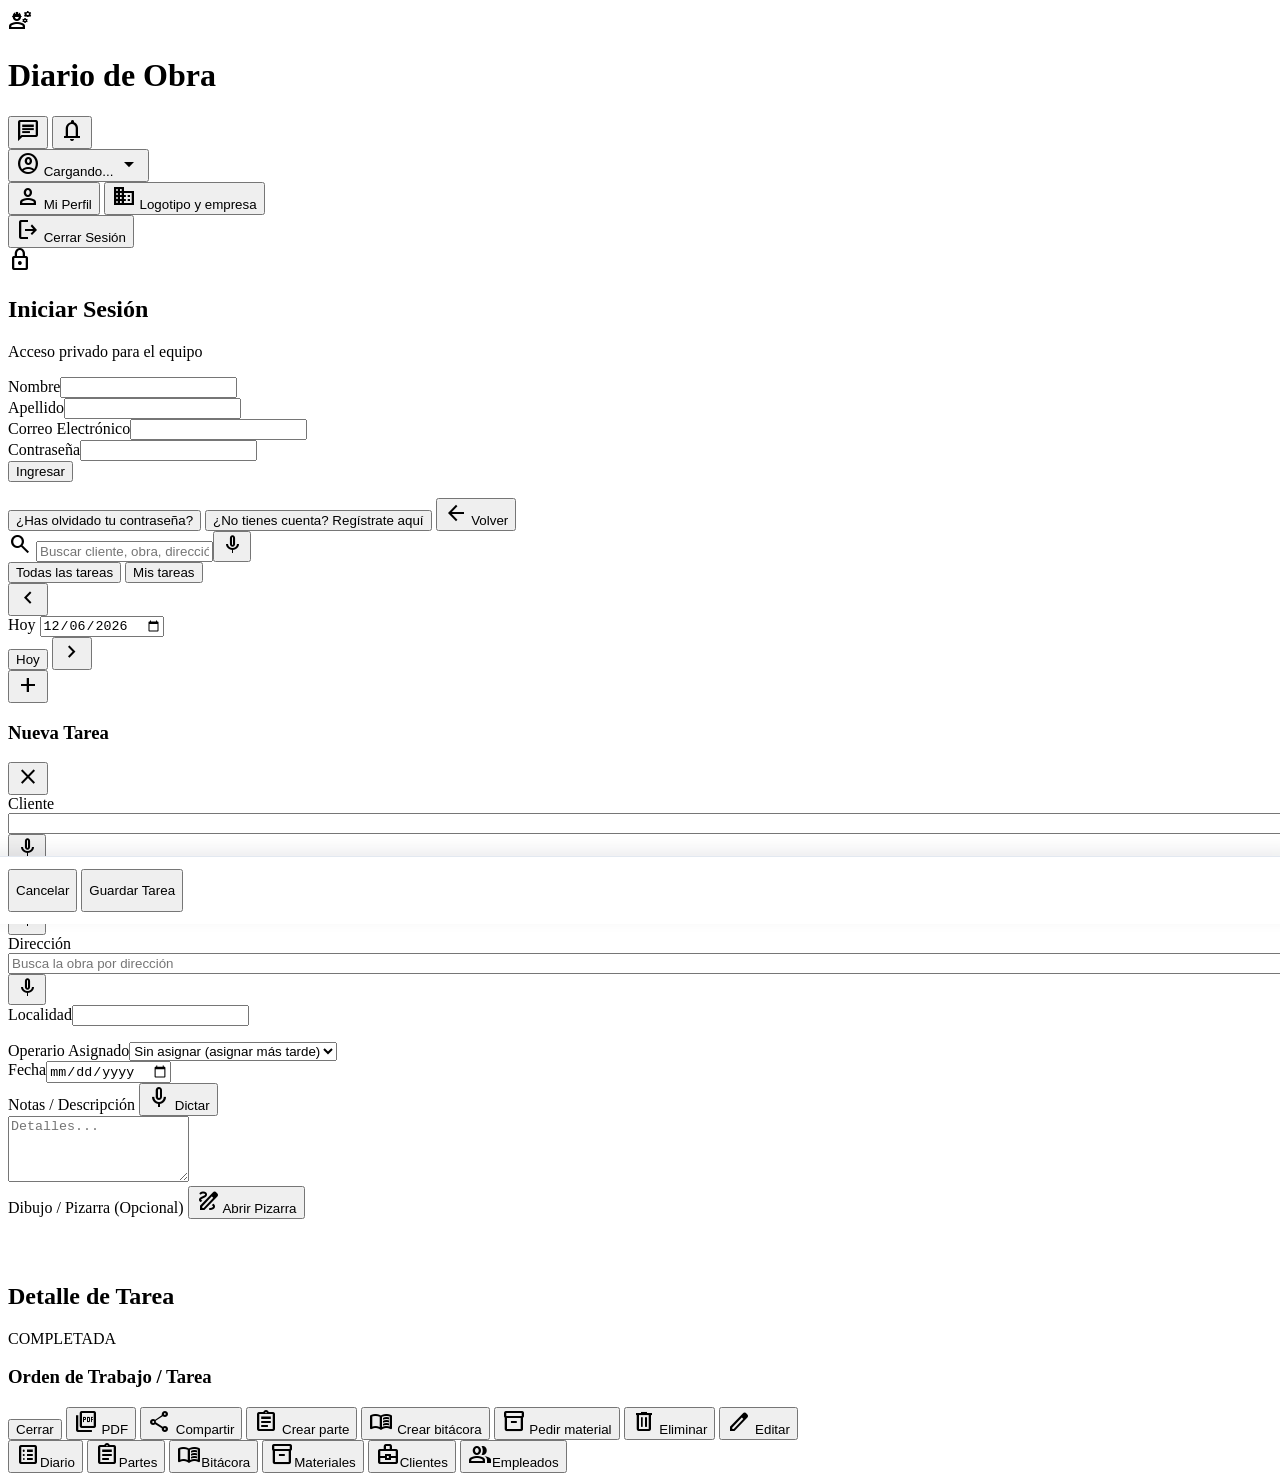
==== index.html @ 22b219cc "Guardar siempre visible, tarea como ventana y pizarra con más color y grosores - Formularios en vent" ====
<!DOCTYPE html>
<html lang="es" class="h-full">
<head>
    <meta charset="UTF-8">
    <meta name="viewport" content="width=device-width, initial-scale=1.0, maximum-scale=1.0, user-scalable=no">
    <title>Diario de Obra</title>
    
    <style type="text/tailwindcss">
        @custom-variant dark (&:where(.dark, .dark *));
        /* Tamaño de letra: los textos se multiplican por --bomi-letra (ver css/styles.css); los espacios no cambian */
        @theme {
            --text-xs: calc(0.75rem * var(--bomi-letra, 1));
            --text-sm: calc(0.875rem * var(--bomi-letra, 1));
            --text-base: calc(1rem * var(--bomi-letra, 1));
            --text-lg: calc(1.125rem * var(--bomi-letra, 1));
            --text-xl: calc(1.25rem * var(--bomi-letra, 1));
            --text-2xl: calc(1.5rem * var(--bomi-letra, 1));
            --text-3xl: calc(1.875rem * var(--bomi-letra, 1));
            --text-4xl: calc(2.25rem * var(--bomi-letra, 1));
            --text-5xl: calc(3rem * var(--bomi-letra, 1));
            --text-6xl: calc(3.75rem * var(--bomi-letra, 1));
        }
    </style>

    <script>
        (function() {
            const savedTheme = localStorage.getItem('theme') || 'auto';
            const prefersDark = window.matchMedia('(prefers-color-scheme: dark)').matches;
            if (savedTheme === 'oscuro' || (savedTheme === 'auto' && prefersDark)) {
                document.documentElement.classList.add('dark');
            } else {
                document.documentElement.classList.remove('dark');
            }
            // Tamaño de letra elegido en Mi Perfil (se aplica antes de pintar para que no "salte")
            try {
                const letra = localStorage.getItem('bomi_letra');
                if (letra && letra !== 'normal') document.documentElement.dataset.letra = letra;
            } catch (e) { /* sin almacenamiento local */ }
        })();
    </script>
    <script src="https://cdn.jsdelivr.net/npm/@tailwindcss/browser@4.3.5"></script>
    <link rel="stylesheet" href="css/styles.css">
    <link rel="manifest" href="/api/manifest">
    <meta name="theme-color" content="#2563eb">
    <link rel="apple-touch-icon" href="/api/icono?size=180">
    <link rel="icon" type="image/png" href="/api/icono?size=192&tipo=any">
    <meta name="apple-mobile-web-app-capable" content="yes">
    <meta name="mobile-web-app-capable" content="yes">
    <meta name="apple-mobile-web-app-title" content="Diario de Obra">
    <script src="https://cdn.jsdelivr.net/npm/pdf-lib@1.17.1/dist/pdf-lib.min.js"></script>
</head>
<body class="bg-slate-50 dark:bg-black text-slate-900 dark:text-slate-100 antialiased h-screen h-[100dvh] flex flex-col overflow-hidden">

    <!-- BLOQUE 1: HEADER -->
    <header id="app-header" class="hidden w-full bg-white dark:bg-zinc-900 border-b border-slate-200 dark:border-zinc-800 px-3 sm:px-4 py-3 justify-between items-center gap-2 z-30 shrink-0 relative shadow-sm">
        <div class="flex items-center gap-2 min-w-0">
            <span class="material-symbols-outlined text-blue-600 dark:text-blue-400 shrink-0">engineering</span>
            <h1 id="header-app-title" class="hidden min-[480px]:block text-xl font-semibold tracking-tight truncate max-w-[150px] sm:max-w-xs">Diario de Obra</h1>
        </div>
        <div class="flex items-center gap-1 sm:gap-3 min-w-0">
            <button id="btn-mensajes" aria-label="Mensajes" class="relative text-slate-600 dark:text-slate-300 p-1.5 rounded-full hover:bg-slate-100 dark:hover:bg-zinc-800 transition-colors">
                <span class="material-symbols-outlined text-[22px]">chat</span>
                <span id="badge-mensajes" class="hidden absolute top-1 right-1 w-2 h-2 bg-red-600 rounded-full"></span>
            </button>
            <button id="btn-notificaciones" aria-label="Notificaciones" class="relative text-slate-600 dark:text-slate-300 p-1.5 rounded-full hover:bg-slate-100 dark:hover:bg-zinc-800 transition-colors">
                <span class="material-symbols-outlined text-[22px]">notifications</span>
                <span id="badge-notificaciones" class="hidden absolute top-1 right-1 w-2 h-2 bg-red-600 rounded-full"></span>
            </button>
            <span id="user-role-badge" class="text-xs bg-blue-100 dark:bg-blue-950 text-blue-800 dark:text-blue-200 px-2.5 py-1 rounded-full font-medium hidden sm:inline-block"></span>
            <div class="relative min-w-0">
                <button id="btn-menu-perfil" aria-haspopup="true" aria-expanded="false" aria-controls="dropdown-menu-perfil" class="flex items-center gap-1 bg-slate-100 dark:bg-zinc-800 px-2 sm:px-3 py-1.5 rounded-full text-xs font-medium hover:bg-slate-200 dark:hover:bg-zinc-700 transition-colors">
                    <span class="material-symbols-outlined text-[18px]">account_circle</span>
                    <span id="header-username-label" class="truncate max-w-[4.5rem] min-[400px]:max-w-[5.5rem] sm:max-w-none">Cargando...</span>
                    <span class="material-symbols-outlined text-[16px]">arrow_drop_down</span>
                </button>
                <div id="dropdown-menu-perfil" class="hidden absolute right-0 mt-2 w-56 max-w-[calc(100vw-1rem)] bg-white dark:bg-zinc-900 border border-slate-200 dark:border-zinc-800 rounded-2xl shadow-xl py-2 z-50 flex-col">
                    <button id="menu-item-perfil" class="w-full text-left px-4 py-2.5 text-sm hover:bg-slate-100 dark:hover:bg-zinc-800 flex items-center gap-2"><span class="material-symbols-outlined text-[18px]">person</span> Mi Perfil</button>
                    <button id="menu-item-empresa" class="hidden w-full text-left px-4 py-2.5 text-sm hover:bg-slate-100 dark:hover:bg-zinc-800 items-center gap-2"><span class="material-symbols-outlined text-[18px]">business</span> Logotipo y empresa</button>
                    <div class="border-t border-slate-200 dark:border-zinc-800 my-1"></div>
                    <button id="btn-logout" class="w-full text-left px-4 py-2.5 text-sm text-red-600 dark:text-red-400 hover:bg-red-50 flex items-center gap-2"><span class="material-symbols-outlined text-[18px]">logout</span> Cerrar Sesión</button>
                </div>
            </div>
        </div>
    </header>

    <!-- BLOQUE 2: AUTENTICACIÓN -->
    <main id="view-auth" class="flex-1 flex flex-col items-center justify-center p-6 w-full max-w-md mx-auto overflow-y-auto">
        <div class="bg-white dark:bg-zinc-900 border border-slate-200 dark:border-zinc-800 p-8 rounded-3xl shadow-lg w-full flex flex-col gap-6">
            <div class="text-center">
                <span class="material-symbols-outlined text-5xl text-blue-600 dark:text-blue-400 mb-2">lock</span>
                <h2 id="auth-title" class="text-2xl font-semibold">Iniciar Sesión</h2>
                <p id="auth-subtitle" class="text-sm text-slate-500 dark:text-slate-400 mt-1">Acceso privado para el equipo</p>
            </div>
            <form id="form-auth" class="flex flex-col gap-4">
                <div id="register-fields" class="hidden flex-col gap-4">
                    <div class="flex flex-col gap-1"><label for="auth-nombre" class="text-xs font-medium">Nombre</label><input type="text" id="auth-nombre" class="bg-slate-50 dark:bg-zinc-800 border border-slate-300 dark:border-zinc-700 rounded-xl p-3 text-sm"></div>
                    <div class="flex flex-col gap-1"><label for="auth-apellido" class="text-xs font-medium">Apellido</label><input type="text" id="auth-apellido" class="bg-slate-50 dark:bg-zinc-800 border border-slate-300 dark:border-zinc-700 rounded-xl p-3 text-sm"></div>
                </div>
                <div class="flex flex-col gap-1"><label for="auth-email" class="text-xs font-medium">Correo Electrónico</label><input type="email" id="auth-email" required class="bg-slate-50 dark:bg-zinc-800 border border-slate-300 dark:border-zinc-700 rounded-xl p-3 text-sm"></div>
                <div class="flex flex-col gap-1"><label for="auth-password" class="text-xs font-medium">Contraseña</label><input type="password" id="auth-password" required minlength="6" class="bg-slate-50 dark:bg-zinc-800 border border-slate-300 dark:border-zinc-700 rounded-xl p-3 text-sm"></div>
                <button type="submit" id="btn-auth-submit" class="bg-blue-600 hover:bg-blue-700 text-white w-full py-3 rounded-full font-medium mt-2 shadow-md transition-colors">Ingresar</button>
                <p id="auth-error" class="text-red-600 text-sm text-center hidden"></p>
                <p id="auth-success" class="text-emerald-600 text-sm text-center hidden"></p>
            </form>
            <div class="text-center mt-2 flex flex-col gap-3">
                <button type="button" id="btn-olvide" class="text-slate-500 dark:text-slate-400 text-sm hover:underline">¿Has olvidado tu contraseña?</button>
                <button id="btn-toggle-auth" class="text-blue-600 text-sm font-medium hover:underline">¿No tienes cuenta? Regístrate aquí</button>
                <button type="button" id="btn-back-login" class="hidden w-full py-3 rounded-full font-medium text-sm border border-slate-300 hover:bg-slate-100 flex items-center justify-center gap-2"><span class="material-symbols-outlined text-[18px]">arrow_back</span> Volver</button>
            </div>
        </div>
    </main>

    <!-- BLOQUE 3: CONTENIDO PRINCIPAL -->
    <main id="main-content" class="hidden flex-1 overflow-y-auto p-4 w-full max-w-4xl mx-auto pb-40 relative">
        
        <!-- Vista: Diario de Tareas -->
        <section id="view-task-list" class="flex flex-col gap-4 relative min-h-full">
            <div class="flex flex-col gap-3 sticky top-0 bg-slate-50 dark:bg-black z-10 pt-2 pb-3">
                <div class="bg-white dark:bg-zinc-900 border border-slate-200 dark:border-zinc-800 rounded-full flex items-center px-4 py-2 shadow-sm">
                    <span class="material-symbols-outlined text-slate-400 mr-2">search</span>
                    <input type="text" id="search-tareas" aria-label="Buscar tareas" placeholder="Buscar cliente, obra, dirección, fecha, operario, notas..." class="bg-transparent border-none outline-none w-full text-sm placeholder:text-slate-400">
                </div>
                <div class="flex gap-1 bg-slate-100 dark:bg-zinc-800 rounded-full p-1" role="group" aria-label="Qué tareas ver">
                    <button type="button" data-filtro-diario="todas" class="flex-1 py-2 rounded-full text-sm font-medium">Todas las tareas</button>
                    <button type="button" data-filtro-diario="mias" class="flex-1 py-2 rounded-full text-sm font-medium">Mis tareas</button>
                </div>
                <!-- Día de la agenda: flechas para pasar de día con un toque y botón para volver a hoy -->
                <div class="flex items-center gap-1 bg-white dark:bg-zinc-900 p-1.5 rounded-2xl border border-slate-200 dark:border-zinc-800 shadow-sm">
                    <button type="button" id="diario-dia-anterior" aria-label="Día anterior" class="shrink-0 p-2.5 rounded-full text-slate-600 dark:text-slate-300 hover:bg-slate-100 dark:hover:bg-zinc-800 active:scale-95 transition-transform flex items-center"><span class="material-symbols-outlined">chevron_left</span></button>
                    <div class="flex-1 min-w-0 flex flex-col items-center">
                        <span id="diario-dia-nombre" class="text-xs font-semibold text-blue-600 dark:text-blue-400 leading-tight">Hoy</span>
                        <input type="date" id="filtro-fecha-diario" aria-label="Fecha de la agenda" class="w-full max-w-[11rem] bg-transparent border-none rounded-lg px-2 py-0.5 text-sm font-medium text-center focus:ring-2 focus:ring-blue-600 cursor-pointer">
                    </div>
                    <button type="button" id="diario-hoy" class="hidden shrink-0 text-xs font-semibold px-3 py-2 rounded-full bg-blue-100 dark:bg-blue-950 text-blue-700 dark:text-blue-300 active:scale-95 transition-transform">Hoy</button>
                    <button type="button" id="diario-dia-siguiente" aria-label="Día siguiente" class="shrink-0 p-2.5 rounded-full text-slate-600 dark:text-slate-300 hover:bg-slate-100 dark:hover:bg-zinc-800 active:scale-95 transition-transform flex items-center"><span class="material-symbols-outlined">chevron_right</span></button>
                </div>
            </div>
            <div id="tasks-container" class="flex flex-col gap-3 pb-6"></div>
            <button id="fab-new-task" aria-label="Crear nueva tarea" class="fixed bottom-20 right-4 sm:right-8 bg-blue-600 hover:bg-blue-700 text-white p-4 rounded-2xl shadow-2xl z-30 flex items-center justify-center transition-transform active:scale-95">
                <span class="material-symbols-outlined">add</span>
            </button>
        </section>

        <!-- Vista: Formulario Tarea -->
        <!-- Formulario de tarea: ventana que sube desde abajo, igual que Partes, Bitácora y Materiales -->
        <section id="view-form-tarea" class="hidden fixed inset-0 z-50 justify-center items-end sm:items-center sm:p-4 bg-black/50 backdrop-blur-sm" role="dialog" aria-modal="true" aria-labelledby="form-tarea-title">
          <div class="bg-white dark:bg-zinc-900 w-full max-w-lg rounded-t-3xl sm:rounded-3xl shadow-2xl flex flex-col max-h-[92dvh]">
            <div class="flex justify-between items-center px-6 pt-5 pb-3 border-b border-slate-200 dark:border-zinc-800 shrink-0">
                <h3 id="form-tarea-title" class="font-semibold text-lg">Nueva Tarea</h3>
                <button type="button" id="btn-cerrar-form-tarea" aria-label="Cerrar" class="p-2 rounded-full text-slate-500 hover:bg-slate-100 dark:hover:bg-zinc-800 flex"><span class="material-symbols-outlined">close</span></button>
            </div>
            <form id="form-tarea" class="flex flex-col gap-4 p-6 overflow-y-auto">
                <input type="hidden" id="edit-tarea-id" value="">
                <div class="flex gap-4 flex-col sm:flex-row">
                    <div class="flex flex-col gap-1 flex-1"><label for="tarea-cliente" class="text-xs font-medium">Cliente</label><input type="text" id="tarea-cliente" autocomplete="off" required class="bg-slate-50 dark:bg-zinc-800 border border-slate-300 dark:border-zinc-700 rounded-xl p-3 text-sm"></div>
                    <div class="flex flex-col gap-1 flex-1"><label for="tarea-obra" class="text-xs font-medium">Obra</label><input type="text" id="tarea-obra" autocomplete="off" required class="bg-slate-50 dark:bg-zinc-800 border border-slate-300 dark:border-zinc-700 rounded-xl p-3 text-sm"></div>
                </div>
                <div class="flex gap-4 flex-col sm:flex-row">
                    <div class="flex flex-col gap-1 flex-1"><label for="tarea-direccion" class="text-xs font-medium">Dirección</label><input type="text" id="tarea-direccion" required autocomplete="off" placeholder="Busca la obra por dirección" class="read-only:opacity-70 bg-slate-50 dark:bg-zinc-800 border border-slate-300 dark:border-zinc-700 rounded-xl p-3 text-sm"></div>
                    <div class="flex flex-col gap-1 flex-1"><label for="tarea-localidad" class="text-xs font-medium">Localidad</label><input type="text" id="tarea-localidad" required class="read-only:opacity-70 bg-slate-50 dark:bg-zinc-800 border border-slate-300 dark:border-zinc-700 rounded-xl p-3 text-sm"></div>
                </div>
                <p id="tarea-hint" class="hidden text-xs text-slate-500 bg-slate-100 dark:bg-zinc-800 rounded-xl p-3"></p>
                <div class="flex gap-4 flex-col sm:flex-row">
                    <div class="flex flex-col gap-1 flex-1"><label for="tarea-operario" class="text-xs font-medium">Operario Asignado</label><select id="tarea-operario" class="bg-slate-50 dark:bg-zinc-800 border border-slate-300 dark:border-zinc-700 rounded-xl p-3 text-sm"><option value="">Sin asignar (asignar más tarde)</option></select></div>
                    <div class="flex flex-col gap-1 flex-1"><label for="tarea-fecha" class="text-xs font-medium">Fecha</label><input type="date" id="tarea-fecha" required class="bg-slate-50 dark:bg-zinc-800 border border-slate-300 dark:border-zinc-700 rounded-xl p-3 text-sm"></div>
                </div>
                <div class="flex flex-col gap-1 border-t border-slate-200 dark:border-zinc-800 pt-4">
                    <div class="flex justify-between items-center mb-1">
                        <label for="tarea-notas" class="text-xs font-medium">Notas / Descripción</label>
                        <button type="button" id="btn-dictar-voz" class="text-xs bg-blue-100 text-blue-700 dark:bg-blue-900 dark:text-blue-200 px-3 py-1.5 rounded-full flex items-center gap-1 font-medium hover:bg-blue-200 transition-colors">
                            <span class="material-symbols-outlined text-[16px]">mic</span> Dictar
                        </button>
                    </div>
                    <textarea id="tarea-notas" rows="4" class="w-full bg-slate-50 dark:bg-zinc-800 border border-slate-300 dark:border-zinc-700 rounded-xl p-3 text-sm" placeholder="Detalles..."></textarea>
                </div>
                <div class="flex flex-col gap-2 border-t border-slate-200 dark:border-zinc-800 pt-4">
                    <div class="flex justify-between items-center">
                        <label class="text-xs font-medium">Dibujo / Pizarra (Opcional)</label>
                        <button type="button" id="btn-abrir-pizarra" class="text-xs bg-slate-200 dark:bg-zinc-700 px-3 py-1.5 rounded-lg font-medium flex items-center gap-1"><span class="material-symbols-outlined text-[16px]">draw</span> Abrir Pizarra</button>
                    </div>
                    <input type="hidden" id="tarea-dibujo-url">
                    <div id="preview-dibujo" style="display:none" class="mt-2 border border-slate-300 rounded-xl p-2 bg-slate-50 dark:bg-zinc-800 relative inline-block max-w-[200px]">
                        <img src="" id="img-dibujo-preview" data-ampliar="1" alt="Dibujo" class="w-full h-auto rounded-lg cursor-zoom-in">
                        <button type="button" id="btn-borrar-dibujo" class="absolute -top-2 -right-2 bg-red-600 text-white rounded-full p-1"><span class="material-symbols-outlined text-[14px]">close</span></button>
                    </div>
                </div>
                <div class="flex justify-end gap-3">
                    <button type="button" id="btn-cancel-tarea" class="px-4 py-2 rounded-full font-medium text-slate-600 dark:text-slate-300">Cancelar</button>
                    <button type="submit" id="btn-submit-tarea" class="bg-blue-600 hover:bg-blue-700 text-white px-6 py-2 rounded-full font-medium shadow-md">Guardar Tarea</button>
                </div>
            </form>
          </div>
        </section>

        <!-- Vista: Detalle Tarea -->
        <section id="view-detalle-tarea" class="hidden flex-col gap-4 max-w-2xl mx-auto w-full">
            <div class="flex justify-between items-center">
                <h2 class="text-lg font-semibold">Detalle de Tarea</h2>
            </div>
            <div id="pdf-export-container-tarea" class="bg-white dark:bg-zinc-900 border border-slate-200 dark:border-zinc-800 p-6 rounded-3xl shadow-sm flex flex-col gap-4 relative">
                <div id="sello-completada" class="hidden absolute top-6 right-6 border-4 border-emerald-600 text-emerald-600 font-bold text-xl px-4 py-1 rounded-xl rotate-12 opacity-80">COMPLETADA</div>
                <div class="border-b border-slate-200 dark:border-zinc-800 pb-4 mb-2"><h3 class="font-bold text-base text-blue-600 dark:text-blue-400">Orden de Trabajo / Tarea</h3></div>
                <div id="detalle-tarea-content" class="flex flex-col gap-4"></div>
            </div>
            <!-- Mismos botones que al ver un registro de Bitácora, Partes o Materiales -->
            <div class="flex flex-wrap justify-end gap-2">
                <button type="button" id="btn-back-tarea-list" class="px-4 py-2 rounded-full font-medium text-slate-600 dark:text-slate-300">Cerrar</button>
                <button type="button" id="btn-export-pdf-tarea" class="text-sm bg-slate-100 dark:bg-zinc-800 hover:bg-slate-200 dark:hover:bg-zinc-700 px-4 py-2 rounded-full font-medium flex items-center gap-1.5"><span class="material-symbols-outlined text-[18px]">picture_as_pdf</span> PDF</button>
                <button type="button" id="btn-compartir-tarea" class="text-sm bg-slate-100 dark:bg-zinc-800 hover:bg-slate-200 dark:hover:bg-zinc-700 px-4 py-2 rounded-full font-medium flex items-center gap-1.5"><span class="material-symbols-outlined text-[18px]">share</span> Compartir</button>
                <button type="button" id="btn-tarea-crear-parte" class="text-sm bg-slate-100 dark:bg-zinc-800 hover:bg-slate-200 dark:hover:bg-zinc-700 px-4 py-2 rounded-full font-medium flex items-center gap-1.5"><span class="material-symbols-outlined text-[18px]">assignment</span> Crear parte</button>
                <button type="button" id="btn-tarea-crear-bitacora" class="text-sm bg-slate-100 dark:bg-zinc-800 hover:bg-slate-200 dark:hover:bg-zinc-700 px-4 py-2 rounded-full font-medium flex items-center gap-1.5"><span class="material-symbols-outlined text-[18px]">menu_book</span> Crear bitácora</button>
                <button type="button" id="btn-tarea-pedir-material" class="text-sm bg-slate-100 dark:bg-zinc-800 hover:bg-slate-200 dark:hover:bg-zinc-700 px-4 py-2 rounded-full font-medium flex items-center gap-1.5"><span class="material-symbols-outlined text-[18px]">inventory_2</span> Pedir material</button>
                <button type="button" id="btn-eliminar-tarea" class="hidden text-sm bg-slate-100 dark:bg-zinc-800 hover:bg-slate-200 dark:hover:bg-zinc-700 text-red-600 dark:text-red-400 px-4 py-2 rounded-full font-medium items-center gap-1.5"><span class="material-symbols-outlined text-[18px]">delete</span> Eliminar</button>
                <button type="button" id="btn-editar-tarea" class="bg-blue-600 hover:bg-blue-700 text-white px-5 py-2 rounded-full font-medium text-sm flex items-center gap-1.5"><span class="material-symbols-outlined text-[18px]">edit</span> Editar</button>
            </div>
        </section>

        <!-- VISTA: EMPLEADOS (la construye js/modules/empleados.js) -->
        <section id="view-empleados" class="hidden flex-col gap-4"></section>

        <!-- RESTO DE VISTAS (Partes, Bitácora, Materiales, Clientes, Perfil, Empresa) -->
        <section id="view-partes" class="hidden flex-col gap-4"></section>
        <section id="view-form-parte" class="hidden flex-col gap-4"></section>
        <section id="view-detalle-parte" class="hidden flex-col gap-4 max-w-2xl mx-auto w-full"></section>
        <section id="view-bitacora" class="hidden flex-col gap-4"></section>
        <section id="view-materiales" class="hidden flex-col gap-4"></section>
        <section id="view-mensajes" class="hidden flex-col gap-4"></section>
        <section id="view-clientes" class="hidden flex-col gap-4"></section>
        <section id="view-perfil" class="hidden flex-col gap-4 max-w-lg mx-auto w-full"></section>
        <section id="view-empresa" class="hidden flex-col gap-4 max-w-lg mx-auto w-full"></section>
    </main>

    <!-- DATALISTS -->
    <datalist id="clientes-datalist"></datalist>
    <datalist id="tarea-obras-dl"></datalist>

    <!-- BLOQUE 5: NAVEGACIÓN INFERIOR -->
    <nav id="bottom-nav" class="hidden fixed bottom-0 left-0 right-0 w-full bg-white dark:bg-zinc-900 border-t border-slate-200 dark:border-zinc-800 px-4 py-2 flex justify-around items-center z-40 pb-safe shadow-lg">
        <button id="nav-home" class="nav-btn flex flex-col items-center text-slate-500 hover:text-blue-600 transition-colors"><span class="material-symbols-outlined px-4 py-1 rounded-full mb-1">list_alt</span><span class="text-[11px] font-medium">Diario</span></button>
        <button id="nav-partes" class="nav-btn flex flex-col items-center text-slate-500 hover:text-blue-600 transition-colors"><span class="material-symbols-outlined px-4 py-1 rounded-full mb-1">assignment</span><span class="text-[11px] font-medium">Partes</span></button>
        <button id="nav-bitacora" class="nav-btn flex flex-col items-center text-slate-500 hover:text-blue-600 transition-colors"><span class="material-symbols-outlined px-4 py-1 rounded-full mb-1">menu_book</span><span class="text-[11px] font-medium">Bitácora</span></button>
        <button id="nav-materiales" class="nav-btn flex flex-col items-center text-slate-500 hover:text-blue-600 transition-colors"><span class="material-symbols-outlined px-4 py-1 rounded-full mb-1">inventory_2</span><span class="text-[11px] font-medium">Materiales</span></button>
        <button id="nav-clientes" class="nav-btn flex flex-col items-center text-slate-500 hover:text-blue-600 transition-colors"><span class="material-symbols-outlined px-4 py-1 rounded-full mb-1">business_center</span><span class="text-[11px] font-medium">Clientes</span></button>
        <button id="nav-empleados" class="nav-btn hidden flex-col items-center text-slate-500 hover:text-blue-600 transition-colors"><span class="material-symbols-outlined px-4 py-1 rounded-full mb-1">group</span><span class="text-[11px] font-medium">Empleados</span></button>
    </nav>

    <script src="https://cdn.jsdelivr.net/npm/@supabase/supabase-js@2.119.0"></script>
    <script src="js/modules/dialogo.js"></script>
    <script src="js/modules/compartir.js"></script>
    <script src="js/modules/recuperar.js"></script>
    <script src="js/supabase-config.js"></script>
    <script src="js/auth.js"></script>
    <script src="js/modules/clientes.js"></script>
    <script src="js/modules/empleados.js"></script>
    <script src="js/modules/pdf.js"></script>
    <script src="js/modules/offline.js"></script>
    <script src="js/modules/autocompletar.js"></script>
    <script src="js/modules/cuenta.js"></script>
    <script src="js/modules/notificaciones.js"></script>
    <script src="js/modules/pizarra.js"></script>
    <script src="js/modules/pizarra-nube.js"></script>
    <script src="js/modules/zoom-imagen.js"></script>
    <script src="js/modules/fotos.js"></script>
    <script src="js/modules/bitacora.js"></script>
    <script src="js/modules/materiales.js"></script>
    <script src="js/modules/partes.js"></script>
    <script src="js/modules/mensajes.js"></script>
    <script src="js/modules/push.js"></script>
    <script src="js/modules/voz.js"></script>
    <script src="js/modules/tutorial.js"></script>
    <script src="js/app.js"></script>
    <script src="js/modules/atras.js"></script>
</body>
</html>
---- css/styles.css ----
/* Iconos Material Symbols alojados en la propia app (antes venían de Google Fonts y Safari de iPhone no siempre los cargaba) */
@font-face {
    font-family: 'Material Symbols Outlined';
    font-style: normal;
    font-weight: 400;
    font-display: block;
    src: url('../icons/material-symbols.woff') format('woff');
}
.material-symbols-outlined {
    font-family: 'Material Symbols Outlined';
    font-weight: normal;
    font-style: normal;
    font-size: 24px;
    line-height: 1;
    letter-spacing: normal;
    text-transform: none;
    display: inline-block;
    white-space: nowrap;
    word-wrap: normal;
    direction: ltr;
    -webkit-font-smoothing: antialiased;
    text-rendering: optimizeLegibility;
    -webkit-font-feature-settings: 'liga';
    font-feature-settings: 'liga';
}

/* css/styles.css - Material Design 3 & Dark Mode Support */
;

@layer base {
  :root {
    --md-sys-color-surface: #fbfdf8;
    --md-sys-color-on-surface: #191c19;
    --md-sys-color-surface-container-low: #f3f7f0;
    --md-sys-color-surface-container: #edeed8;
    --md-sys-color-surface-container-high: #e7ebd2;
    --md-sys-color-surface-variant: #dfe4dc;
    --md-sys-color-on-surface-variant: #434840;
    --md-sys-color-primary: #386a20;
    --md-sys-color-on-primary: #ffffff;
    --md-sys-color-primary-container: #b8f39b;
    --md-sys-color-outline: #73796f;
    --md-sys-color-outline-variant: #c3c8bc;
    --md-sys-color-error: #ba1a1a;
  }

  .dark {
    --md-sys-color-surface: #111411;
    --md-sys-color-on-surface: #e2e4df;
    --md-sys-color-surface-container-low: #191d19;
    --md-sys-color-surface-container: #1d211d;
    --md-sys-color-surface-container-high: #272b27;
    --md-sys-color-surface-variant: #434840;
    --md-sys-color-on-surface-variant: #c3c8bc;
    --md-sys-color-primary: #9cd681;
    --md-sys-color-on-primary: #0a3800;
    --md-sys-color-primary-container: #1f5107;
    --md-sys-color-outline: #8d9386;
    --md-sys-color-outline-variant: #434840;
    --md-sys-color-error: #ffb4ab;
  }

  body {
    background-color: var(--md-sys-color-surface);
    color: var(--md-sys-color-on-surface);
    font-family: system-ui, -apple-system, sans-serif;
    font-size: calc(1rem * var(--bomi-letra, 1));
  }
}

.bg-surface { background-color: var(--md-sys-color-surface); }
.text-on-surface { color: var(--md-sys-color-on-surface); }
.bg-surface-container-low { background-color: var(--md-sys-color-surface-container-low); }
.bg-surface-container { background-color: var(--md-sys-color-surface-container); }
.bg-surface-container-high { background-color: var(--md-sys-color-surface-container-high); }
.bg-surface-variant { background-color: var(--md-sys-color-surface-variant); }
.text-on-surface-variant { color: var(--md-sys-color-on-surface-variant); }
.bg-primary { background-color: var(--md-sys-color-primary); }
.text-on-primary { color: var(--md-sys-color-on-primary); }
.bg-primary-container { background-color: var(--md-sys-color-primary-container); }
.text-primary { color: var(--md-sys-color-primary); }
.border-outline-variant { border-color: var(--md-sys-color-outline-variant); }
.text-error { color: var(--md-sys-color-error); }

.md3-input-group {
  display: flex;
  flex-direction: column;
  gap: 0.35rem;
}
.md3-input-group label {
  font-size: calc(0.85rem * var(--bomi-letra, 1));
  font-weight: 500;
  color: var(--md-sys-color-on-surface-variant);
}
.md3-input-group input, .md3-input-group select, .md3-input-group textarea {
  background-color: var(--md-sys-color-surface);
  border: 1px solid var(--md-sys-color-outline-variant);
  border-radius: 0.75rem;
  padding: 0.75rem;
  color: var(--md-sys-color-on-surface);
  outline: none;
}
.md3-input-group input:focus, .md3-input-group select:focus, .md3-input-group textarea:focus {
  border-color: var(--md-sys-color-primary);
  border-width: 2px;
}

/* Modo noche: que el navegador pinte en claro sus controles nativos
   (icono del calendario, selector de hora, barras de scroll). */
.dark { color-scheme: dark; }

/* Tutorial de bienvenida: resalta el elemento del paso y oscurece el resto */
#bomi-tutorial .tuto-foco {
    position: relative;
    z-index: 220;
    border-radius: 14px;
    outline: 3px solid #f59e0b;
    outline-offset: 3px;
    box-shadow: 0 0 0 9999px rgba(0, 0, 0, 0.45);
}

/* Tamaño de letra: --bomi-letra multiplica todos los textos (text-xs, text-sm...).
   En móvil la base es algo mayor; la elección de Mi Perfil (data-letra en <html>) se suma encima. */
:root {
    --bomi-letra-base: 1;
    --bomi-letra-usuario: 1;
    --bomi-letra: calc(var(--bomi-letra-base) * var(--bomi-letra-usuario));
}
@media (max-width: 640px) {
    :root { --bomi-letra-base: 1.08; }
}
:root[data-letra="pequena"] { --bomi-letra-usuario: 0.9; }
:root[data-letra="grande"] { --bomi-letra-usuario: 1.15; }
:root[data-letra="muy-grande"] { --bomi-letra-usuario: 1.3; }

/* Formularios en ventana (Tarea, Parte, Bitácora, Materiales, Clientes, Empleados, Fotos, Mensajes):
   Cancelar y Guardar siempre visibles al pie, sin tener que bajar hasta el final. */
form.overflow-y-auto > div:has(> button[type="submit"]) {
    position: sticky;
    bottom: -1.5rem;                 /* el formulario tiene 1.5rem de margen interior (p-6) */
    z-index: 5;
    margin: auto -1.5rem -1.5rem;
    padding: .75rem 1.5rem calc(.75rem + env(safe-area-inset-bottom));
    background: #ffffff;
    border-top: 1px solid #e2e8f0;
    box-shadow: 0 -6px 16px rgba(15, 23, 42, .08);
}
.dark form.overflow-y-auto > div:has(> button[type="submit"]) {
    background: #18181b;
    border-top-color: #27272a;
    box-shadow: 0 -6px 16px rgba(0, 0, 0, .4);
}
form.overflow-y-auto > div:has(> button[type="submit"]) > button {
    flex: 1 1 0;
    justify-content: center;
    padding-top: .75rem;
    padding-bottom: .75rem;
}
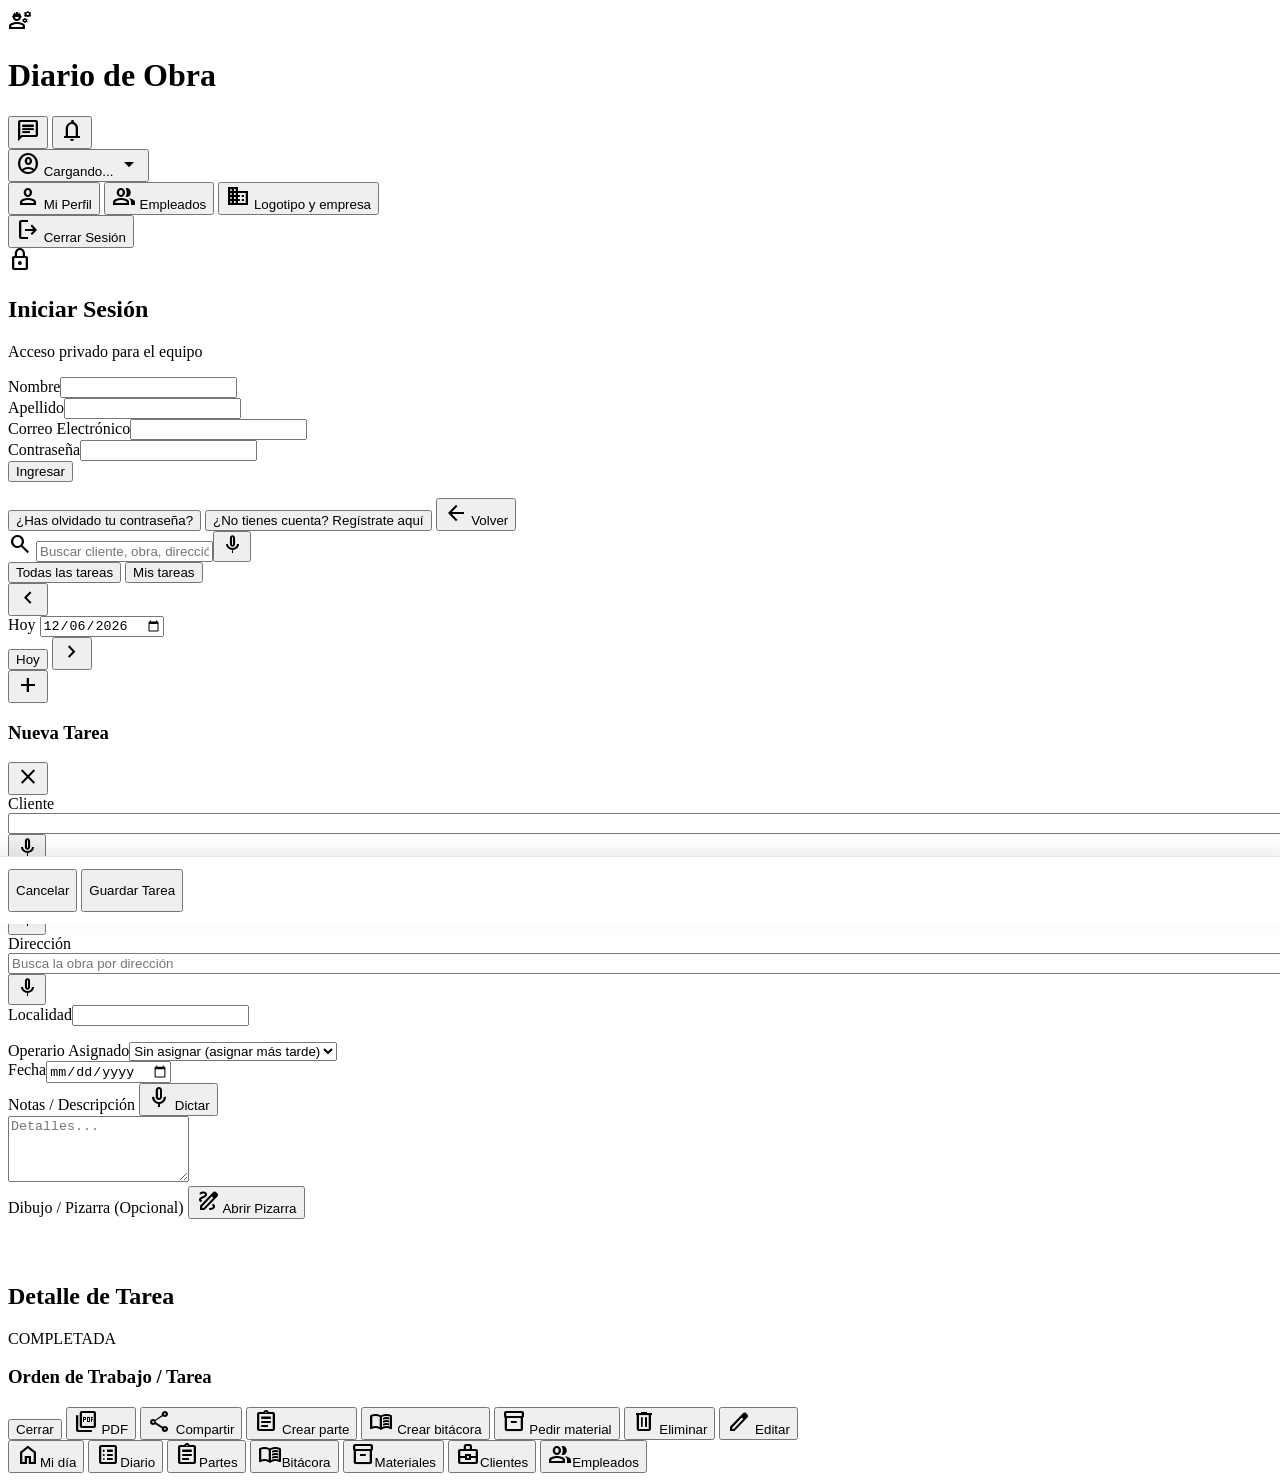
==== commit b524cd07: "Pantalla «Mi día» como inicio y Empleados en el menú de usuario - Mi día (js/modules/midia.js): boto" ====
--- a/index.html
+++ b/index.html
@@ -71,10 +71,12 @@
                 <button id="btn-menu-perfil" aria-haspopup="true" aria-expanded="false" aria-controls="dropdown-menu-perfil" class="flex items-center gap-1 bg-slate-100 dark:bg-zinc-800 px-2 sm:px-3 py-1.5 rounded-full text-xs font-medium hover:bg-slate-200 dark:hover:bg-zinc-700 transition-colors">
                     <span class="material-symbols-outlined text-[18px]">account_circle</span>
                     <span id="header-username-label" class="truncate max-w-[4.5rem] min-[400px]:max-w-[5.5rem] sm:max-w-none">Cargando...</span>
+                    <span id="badge-perfil" class="hidden w-2 h-2 bg-red-600 rounded-full shrink-0" title="Hay altas pendientes de aprobar"></span>
                     <span class="material-symbols-outlined text-[16px]">arrow_drop_down</span>
                 </button>
                 <div id="dropdown-menu-perfil" class="hidden absolute right-0 mt-2 w-56 max-w-[calc(100vw-1rem)] bg-white dark:bg-zinc-900 border border-slate-200 dark:border-zinc-800 rounded-2xl shadow-xl py-2 z-50 flex-col">
                     <button id="menu-item-perfil" class="w-full text-left px-4 py-2.5 text-sm hover:bg-slate-100 dark:hover:bg-zinc-800 flex items-center gap-2"><span class="material-symbols-outlined text-[18px]">person</span> Mi Perfil</button>
+                    <button id="menu-item-empleados" class="w-full text-left px-4 py-2.5 text-sm hover:bg-slate-100 dark:hover:bg-zinc-800 flex items-center gap-2"><span class="material-symbols-outlined text-[18px]">group</span> Empleados <span id="badge-empleados" class="hidden ml-auto text-xs bg-red-600 text-white min-w-5 px-1.5 py-0.5 rounded-full text-center"></span></button>
                     <button id="menu-item-empresa" class="hidden w-full text-left px-4 py-2.5 text-sm hover:bg-slate-100 dark:hover:bg-zinc-800 items-center gap-2"><span class="material-symbols-outlined text-[18px]">business</span> Logotipo y empresa</button>
                     <div class="border-t border-slate-200 dark:border-zinc-800 my-1"></div>
                     <button id="btn-logout" class="w-full text-left px-4 py-2.5 text-sm text-red-600 dark:text-red-400 hover:bg-red-50 flex items-center gap-2"><span class="material-symbols-outlined text-[18px]">logout</span> Cerrar Sesión</button>
@@ -113,6 +115,9 @@
     <!-- BLOQUE 3: CONTENIDO PRINCIPAL -->
     <main id="main-content" class="hidden flex-1 overflow-y-auto p-4 w-full max-w-4xl mx-auto pb-40 relative">
         
+        <!-- Vista: Mi día (pantalla de inicio; la construye js/modules/midia.js) -->
+        <section id="view-midia" class="hidden flex-col gap-4 max-w-xl mx-auto w-full"></section>
+
         <!-- Vista: Diario de Tareas -->
         <section id="view-task-list" class="flex flex-col gap-4 relative min-h-full">
             <div class="flex flex-col gap-3 sticky top-0 bg-slate-50 dark:bg-black z-10 pt-2 pb-3">
@@ -236,12 +241,13 @@
 
     <!-- BLOQUE 5: NAVEGACIÓN INFERIOR -->
     <nav id="bottom-nav" class="hidden fixed bottom-0 left-0 right-0 w-full bg-white dark:bg-zinc-900 border-t border-slate-200 dark:border-zinc-800 px-4 py-2 flex justify-around items-center z-40 pb-safe shadow-lg">
+        <button id="nav-midia" class="nav-btn flex flex-col items-center text-slate-500 hover:text-blue-600 transition-colors"><span class="material-symbols-outlined px-4 py-1 rounded-full mb-1">home</span><span class="text-[11px] font-medium">Mi día</span></button>
         <button id="nav-home" class="nav-btn flex flex-col items-center text-slate-500 hover:text-blue-600 transition-colors"><span class="material-symbols-outlined px-4 py-1 rounded-full mb-1">list_alt</span><span class="text-[11px] font-medium">Diario</span></button>
         <button id="nav-partes" class="nav-btn flex flex-col items-center text-slate-500 hover:text-blue-600 transition-colors"><span class="material-symbols-outlined px-4 py-1 rounded-full mb-1">assignment</span><span class="text-[11px] font-medium">Partes</span></button>
         <button id="nav-bitacora" class="nav-btn flex flex-col items-center text-slate-500 hover:text-blue-600 transition-colors"><span class="material-symbols-outlined px-4 py-1 rounded-full mb-1">menu_book</span><span class="text-[11px] font-medium">Bitácora</span></button>
         <button id="nav-materiales" class="nav-btn flex flex-col items-center text-slate-500 hover:text-blue-600 transition-colors"><span class="material-symbols-outlined px-4 py-1 rounded-full mb-1">inventory_2</span><span class="text-[11px] font-medium">Materiales</span></button>
         <button id="nav-clientes" class="nav-btn flex flex-col items-center text-slate-500 hover:text-blue-600 transition-colors"><span class="material-symbols-outlined px-4 py-1 rounded-full mb-1">business_center</span><span class="text-[11px] font-medium">Clientes</span></button>
-        <button id="nav-empleados" class="nav-btn hidden flex-col items-center text-slate-500 hover:text-blue-600 transition-colors"><span class="material-symbols-outlined px-4 py-1 rounded-full mb-1">group</span><span class="text-[11px] font-medium">Empleados</span></button>
+        <button id="nav-empleados" class="nav-btn hidden flex-col items-center text-slate-500 hover:text-blue-600 transition-colors"><span class="material-symbols-outlined px-4 py-1 rounded-full mb-1">group</span><span class="text-[11px] font-medium">Empleados</span></button><!-- oculto: Empleados se abre desde el menú de tu nombre -->
     </nav>
 
     <script src="https://cdn.jsdelivr.net/npm/@supabase/supabase-js@2.119.0"></script>
@@ -268,6 +274,7 @@
     <script src="js/modules/push.js"></script>
     <script src="js/modules/voz.js"></script>
     <script src="js/modules/tutorial.js"></script>
+    <script src="js/modules/midia.js"></script>
     <script src="js/app.js"></script>
     <script src="js/modules/atras.js"></script>
 </body>
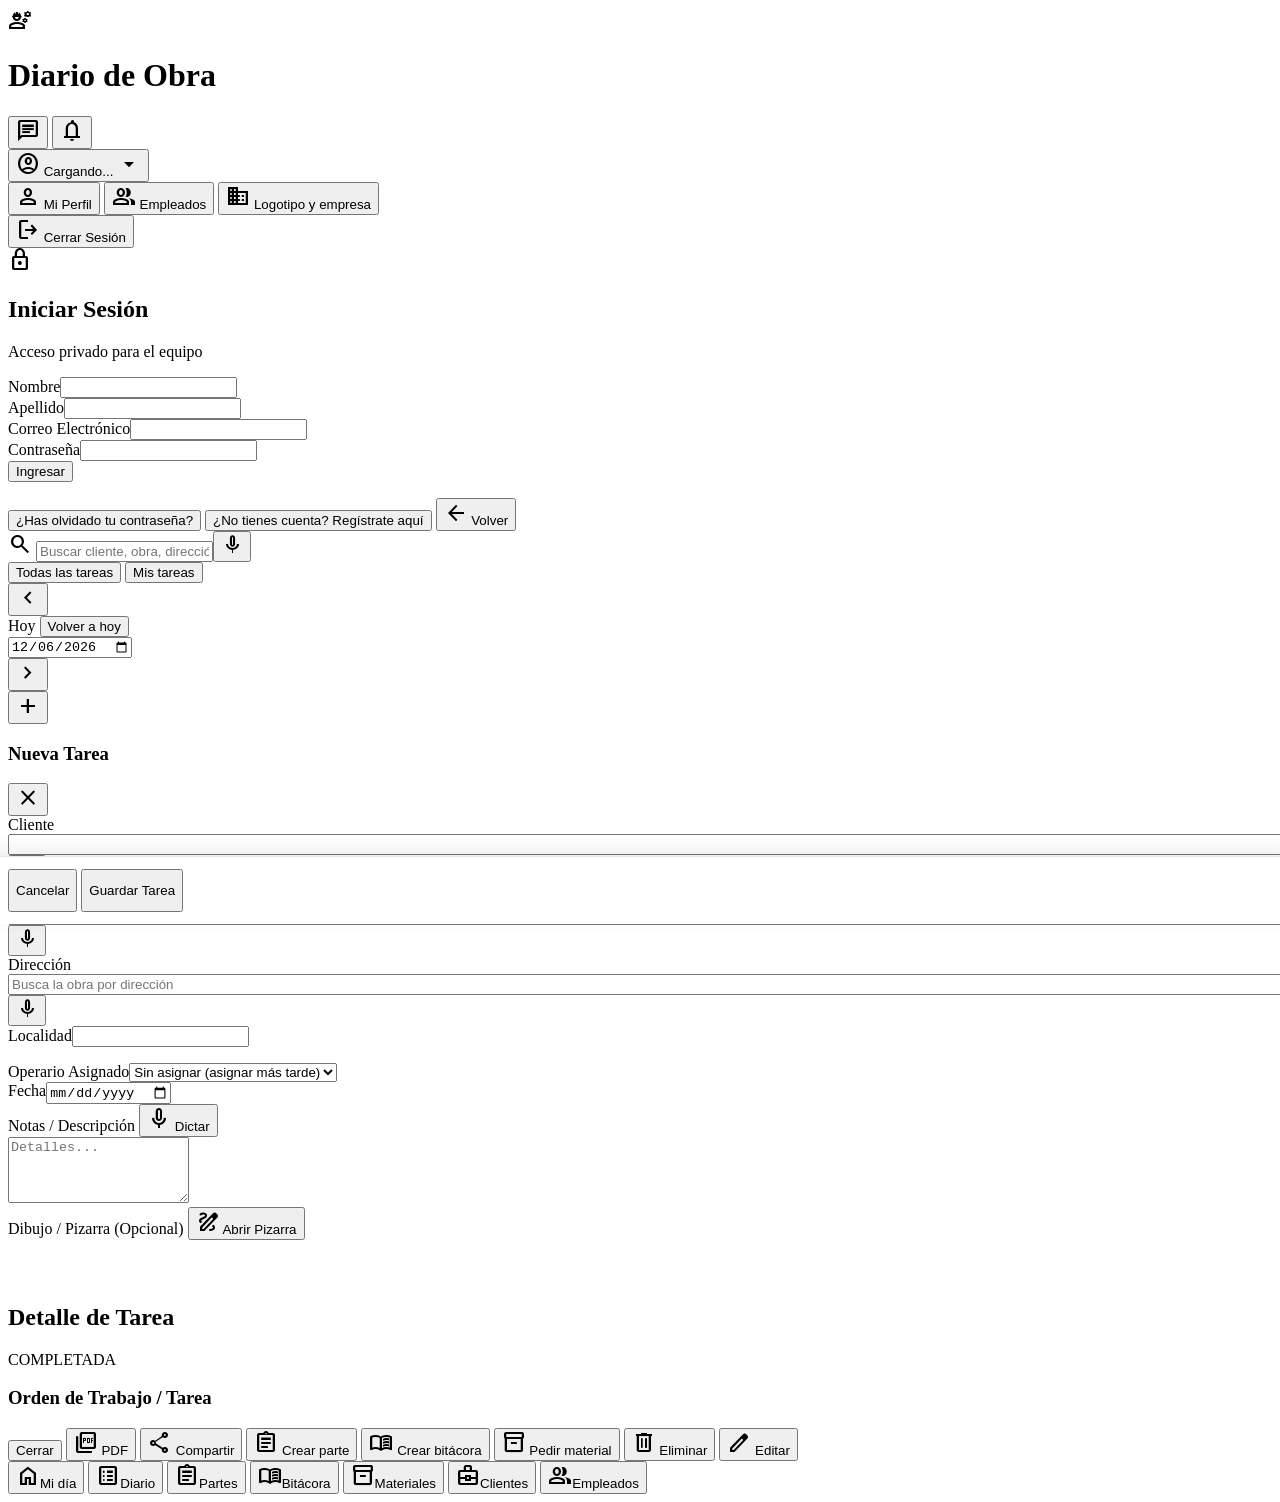
==== commit 5accf558: "Diario: flechas de día simétricas y «Volver a hoy» junto al nombre del día Co-Authored-By: Claude Op" ====
--- a/index.html
+++ b/index.html
@@ -131,13 +131,15 @@
                 </div>
                 <!-- Día de la agenda: flechas para pasar de día con un toque y botón para volver a hoy -->
                 <div class="flex items-center gap-1 bg-white dark:bg-zinc-900 p-1.5 rounded-2xl border border-slate-200 dark:border-zinc-800 shadow-sm">
-                    <button type="button" id="diario-dia-anterior" aria-label="Día anterior" class="shrink-0 p-2.5 rounded-full text-slate-600 dark:text-slate-300 hover:bg-slate-100 dark:hover:bg-zinc-800 active:scale-95 transition-transform flex items-center"><span class="material-symbols-outlined">chevron_left</span></button>
+                    <button type="button" id="diario-dia-anterior" aria-label="Día anterior" class="shrink-0 p-2.5 rounded-full text-slate-700 dark:text-slate-200 bg-slate-100 dark:bg-zinc-800 hover:bg-slate-200 dark:hover:bg-zinc-700 active:scale-95 transition-transform flex items-center"><span class="material-symbols-outlined">chevron_left</span></button>
                     <div class="flex-1 min-w-0 flex flex-col items-center">
-                        <span id="diario-dia-nombre" class="text-xs font-semibold text-blue-600 dark:text-blue-400 leading-tight">Hoy</span>
+                        <div class="flex items-center gap-2">
+                            <span id="diario-dia-nombre" class="text-xs font-semibold text-blue-600 dark:text-blue-400 leading-tight">Hoy</span>
+                            <button type="button" id="diario-hoy" class="hidden text-[11px] font-semibold px-2 py-0.5 rounded-full bg-blue-100 dark:bg-blue-950 text-blue-700 dark:text-blue-300 active:scale-95 transition-transform">Volver a hoy</button>
+                        </div>
                         <input type="date" id="filtro-fecha-diario" aria-label="Fecha de la agenda" class="w-full max-w-[11rem] bg-transparent border-none rounded-lg px-2 py-0.5 text-sm font-medium text-center focus:ring-2 focus:ring-blue-600 cursor-pointer">
                     </div>
-                    <button type="button" id="diario-hoy" class="hidden shrink-0 text-xs font-semibold px-3 py-2 rounded-full bg-blue-100 dark:bg-blue-950 text-blue-700 dark:text-blue-300 active:scale-95 transition-transform">Hoy</button>
-                    <button type="button" id="diario-dia-siguiente" aria-label="Día siguiente" class="shrink-0 p-2.5 rounded-full text-slate-600 dark:text-slate-300 hover:bg-slate-100 dark:hover:bg-zinc-800 active:scale-95 transition-transform flex items-center"><span class="material-symbols-outlined">chevron_right</span></button>
+                    <button type="button" id="diario-dia-siguiente" aria-label="Día siguiente" class="shrink-0 p-2.5 rounded-full text-slate-700 dark:text-slate-200 bg-slate-100 dark:bg-zinc-800 hover:bg-slate-200 dark:hover:bg-zinc-700 active:scale-95 transition-transform flex items-center"><span class="material-symbols-outlined">chevron_right</span></button>
                 </div>
             </div>
             <div id="tasks-container" class="flex flex-col gap-3 pb-6"></div>
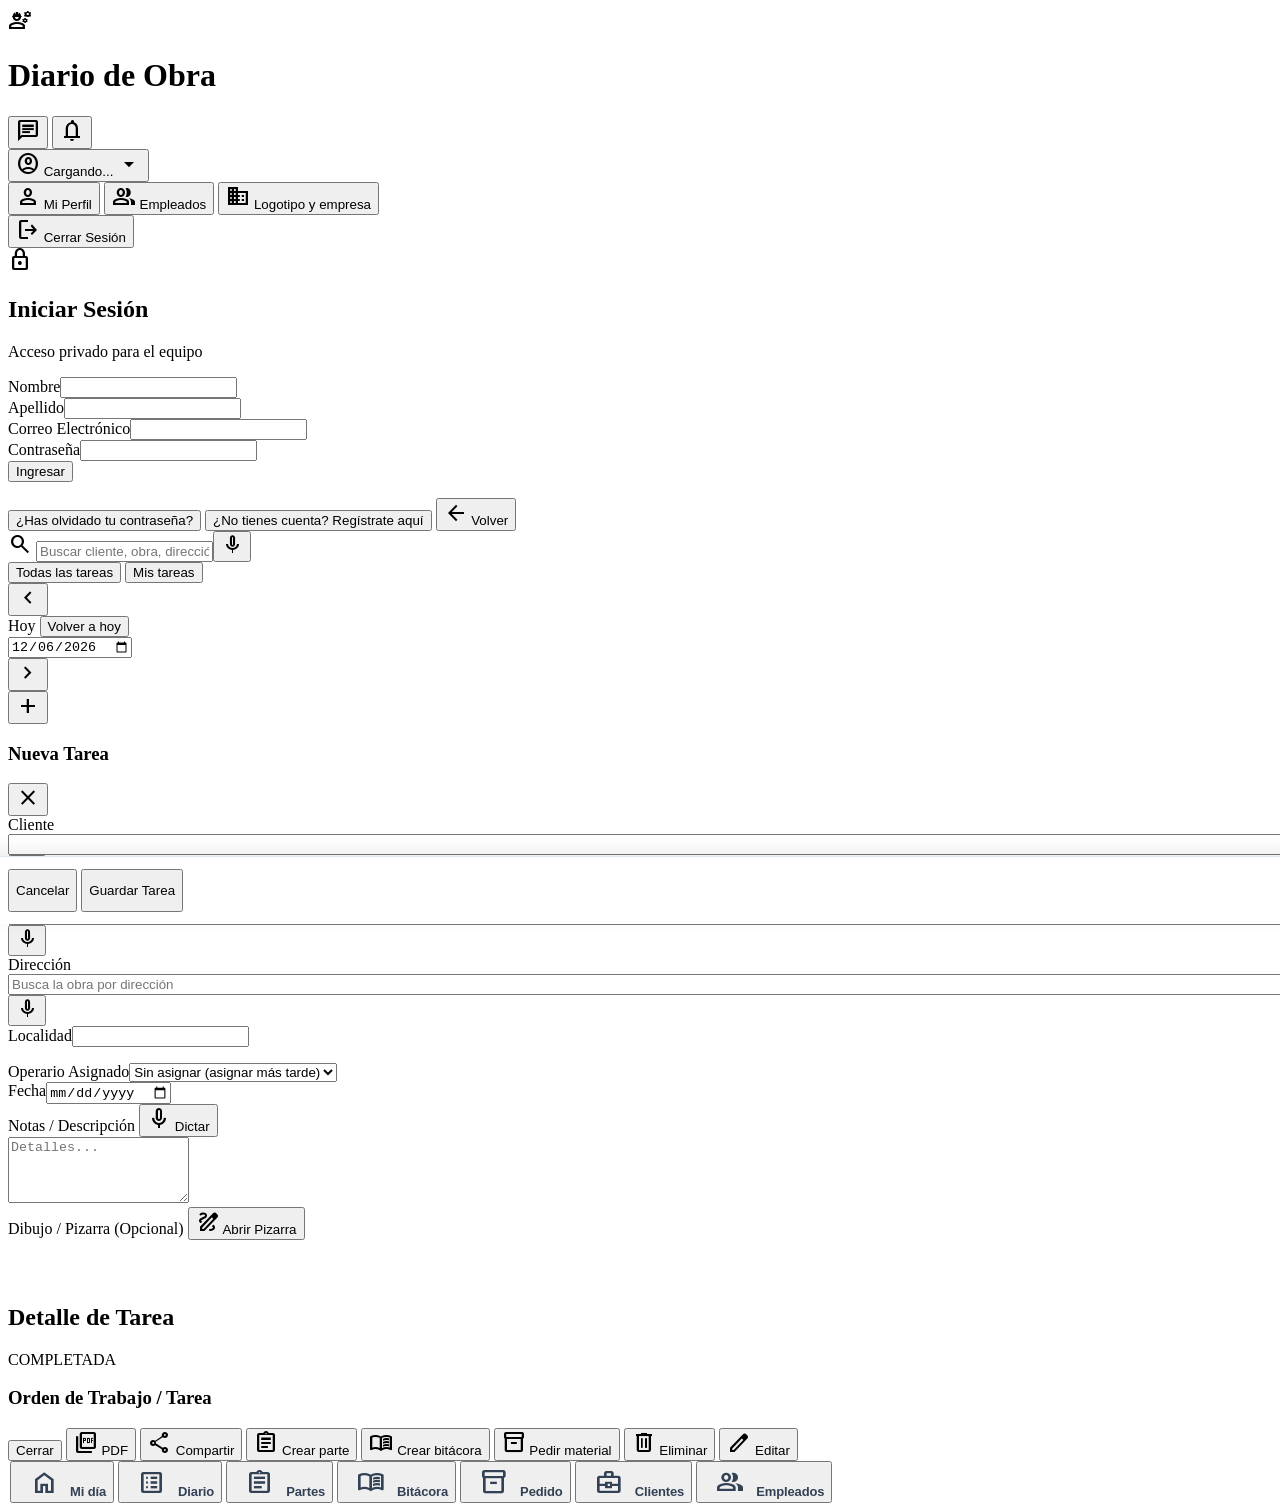
==== commit dbbb4b42: "Barra de abajo más grande y con la sección activa marcada; «Materiales» pasa a «Pedido» en la barra " ====
--- a/index.html
+++ b/index.html
@@ -247,7 +247,7 @@
         <button id="nav-home" class="nav-btn flex flex-col items-center text-slate-500 hover:text-blue-600 transition-colors"><span class="material-symbols-outlined px-4 py-1 rounded-full mb-1">list_alt</span><span class="text-[11px] font-medium">Diario</span></button>
         <button id="nav-partes" class="nav-btn flex flex-col items-center text-slate-500 hover:text-blue-600 transition-colors"><span class="material-symbols-outlined px-4 py-1 rounded-full mb-1">assignment</span><span class="text-[11px] font-medium">Partes</span></button>
         <button id="nav-bitacora" class="nav-btn flex flex-col items-center text-slate-500 hover:text-blue-600 transition-colors"><span class="material-symbols-outlined px-4 py-1 rounded-full mb-1">menu_book</span><span class="text-[11px] font-medium">Bitácora</span></button>
-        <button id="nav-materiales" class="nav-btn flex flex-col items-center text-slate-500 hover:text-blue-600 transition-colors"><span class="material-symbols-outlined px-4 py-1 rounded-full mb-1">inventory_2</span><span class="text-[11px] font-medium">Materiales</span></button>
+        <button id="nav-materiales" class="nav-btn flex flex-col items-center text-slate-500 hover:text-blue-600 transition-colors"><span class="material-symbols-outlined px-4 py-1 rounded-full mb-1">inventory_2</span><span class="text-[11px] font-medium">Pedido</span></button>
         <button id="nav-clientes" class="nav-btn flex flex-col items-center text-slate-500 hover:text-blue-600 transition-colors"><span class="material-symbols-outlined px-4 py-1 rounded-full mb-1">business_center</span><span class="text-[11px] font-medium">Clientes</span></button>
         <button id="nav-empleados" class="nav-btn hidden flex-col items-center text-slate-500 hover:text-blue-600 transition-colors"><span class="material-symbols-outlined px-4 py-1 rounded-full mb-1">group</span><span class="text-[11px] font-medium">Empleados</span></button><!-- oculto: Empleados se abre desde el menú de tu nombre -->
     </nav>
--- a/css/styles.css
+++ b/css/styles.css
@@ -156,3 +156,17 @@
     padding-top: .75rem;
     padding-bottom: .75rem;
 }
+
+/* Barra de abajo: iconos y letra más grandes, más contraste y la sección activa marcada con fondo azul. */
+#bottom-nav { padding-left: 2px; padding-right: 2px; }
+#bottom-nav .nav-btn { flex: 1 1 0; min-width: 0; color: #334155; }
+.dark #bottom-nav .nav-btn { color: #cbd5e1; }
+#bottom-nav .nav-btn .material-symbols-outlined { font-size: 28px; padding: 4px 12px; }
+#bottom-nav .nav-btn > span:last-child { font-size: 13px; font-weight: 600; letter-spacing: -.01em; white-space: nowrap; }
+#bottom-nav .nav-btn.text-blue-600 { color: #1d4ed8; }
+.dark #bottom-nav .nav-btn.text-blue-600 { color: #93c5fd; }
+#bottom-nav .nav-btn.text-blue-600 .material-symbols-outlined { background: #dbeafe; }
+.dark #bottom-nav .nav-btn.text-blue-600 .material-symbols-outlined { background: #1e3a8a; }
+#bottom-nav .nav-btn.text-blue-600 > span:last-child { font-weight: 800; }
+/* La barra es un poco más alta: los botones «+» suben lo mismo para no quedar pegados a ella. */
+[id^="fab-"] { bottom: 5.5rem; }
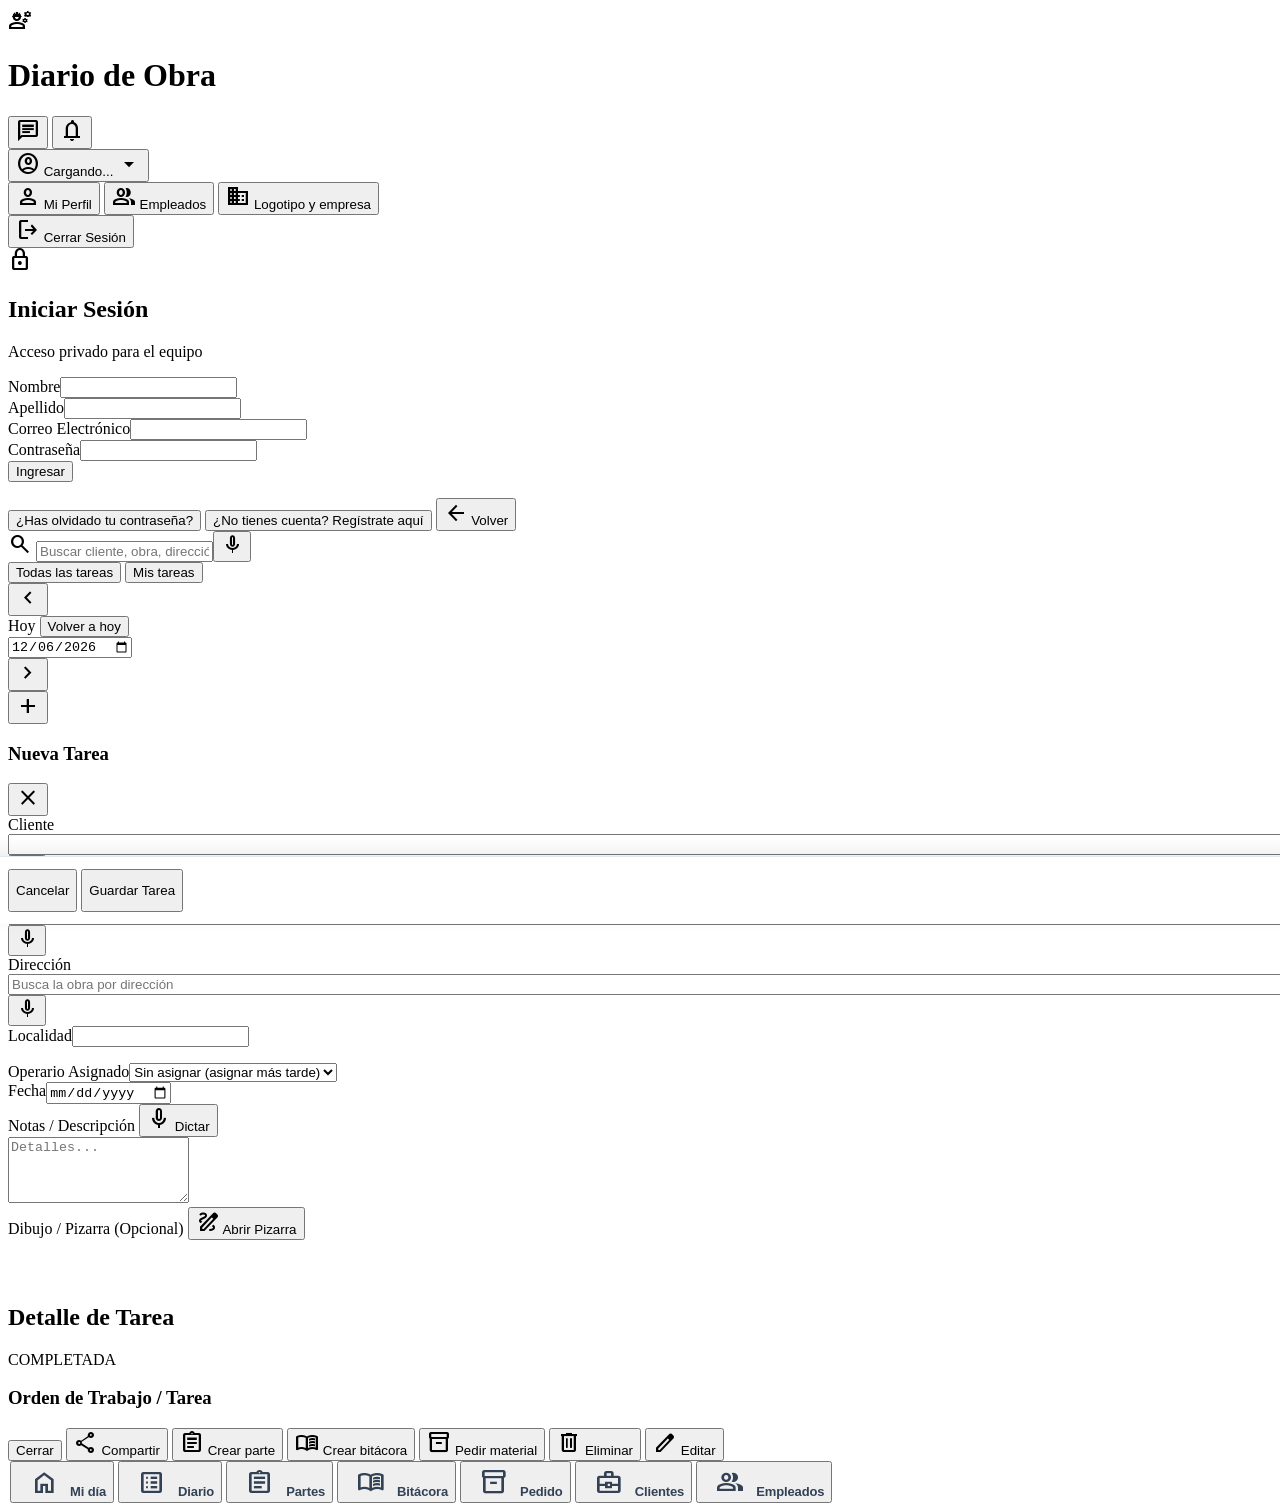
==== commit a233c4cc: "Se quita el botón PDF: el PDF se comparte o se descarga desde «Compartir» - Diario, Partes, Bitácora" ====
--- a/index.html
+++ b/index.html
@@ -212,7 +212,6 @@
             <!-- Mismos botones que al ver un registro de Bitácora, Partes o Materiales -->
             <div class="flex flex-wrap justify-end gap-2">
                 <button type="button" id="btn-back-tarea-list" class="px-4 py-2 rounded-full font-medium text-slate-600 dark:text-slate-300">Cerrar</button>
-                <button type="button" id="btn-export-pdf-tarea" class="text-sm bg-slate-100 dark:bg-zinc-800 hover:bg-slate-200 dark:hover:bg-zinc-700 px-4 py-2 rounded-full font-medium flex items-center gap-1.5"><span class="material-symbols-outlined text-[18px]">picture_as_pdf</span> PDF</button>
                 <button type="button" id="btn-compartir-tarea" class="text-sm bg-slate-100 dark:bg-zinc-800 hover:bg-slate-200 dark:hover:bg-zinc-700 px-4 py-2 rounded-full font-medium flex items-center gap-1.5"><span class="material-symbols-outlined text-[18px]">share</span> Compartir</button>
                 <button type="button" id="btn-tarea-crear-parte" class="text-sm bg-slate-100 dark:bg-zinc-800 hover:bg-slate-200 dark:hover:bg-zinc-700 px-4 py-2 rounded-full font-medium flex items-center gap-1.5"><span class="material-symbols-outlined text-[18px]">assignment</span> Crear parte</button>
                 <button type="button" id="btn-tarea-crear-bitacora" class="text-sm bg-slate-100 dark:bg-zinc-800 hover:bg-slate-200 dark:hover:bg-zinc-700 px-4 py-2 rounded-full font-medium flex items-center gap-1.5"><span class="material-symbols-outlined text-[18px]">menu_book</span> Crear bitácora</button>
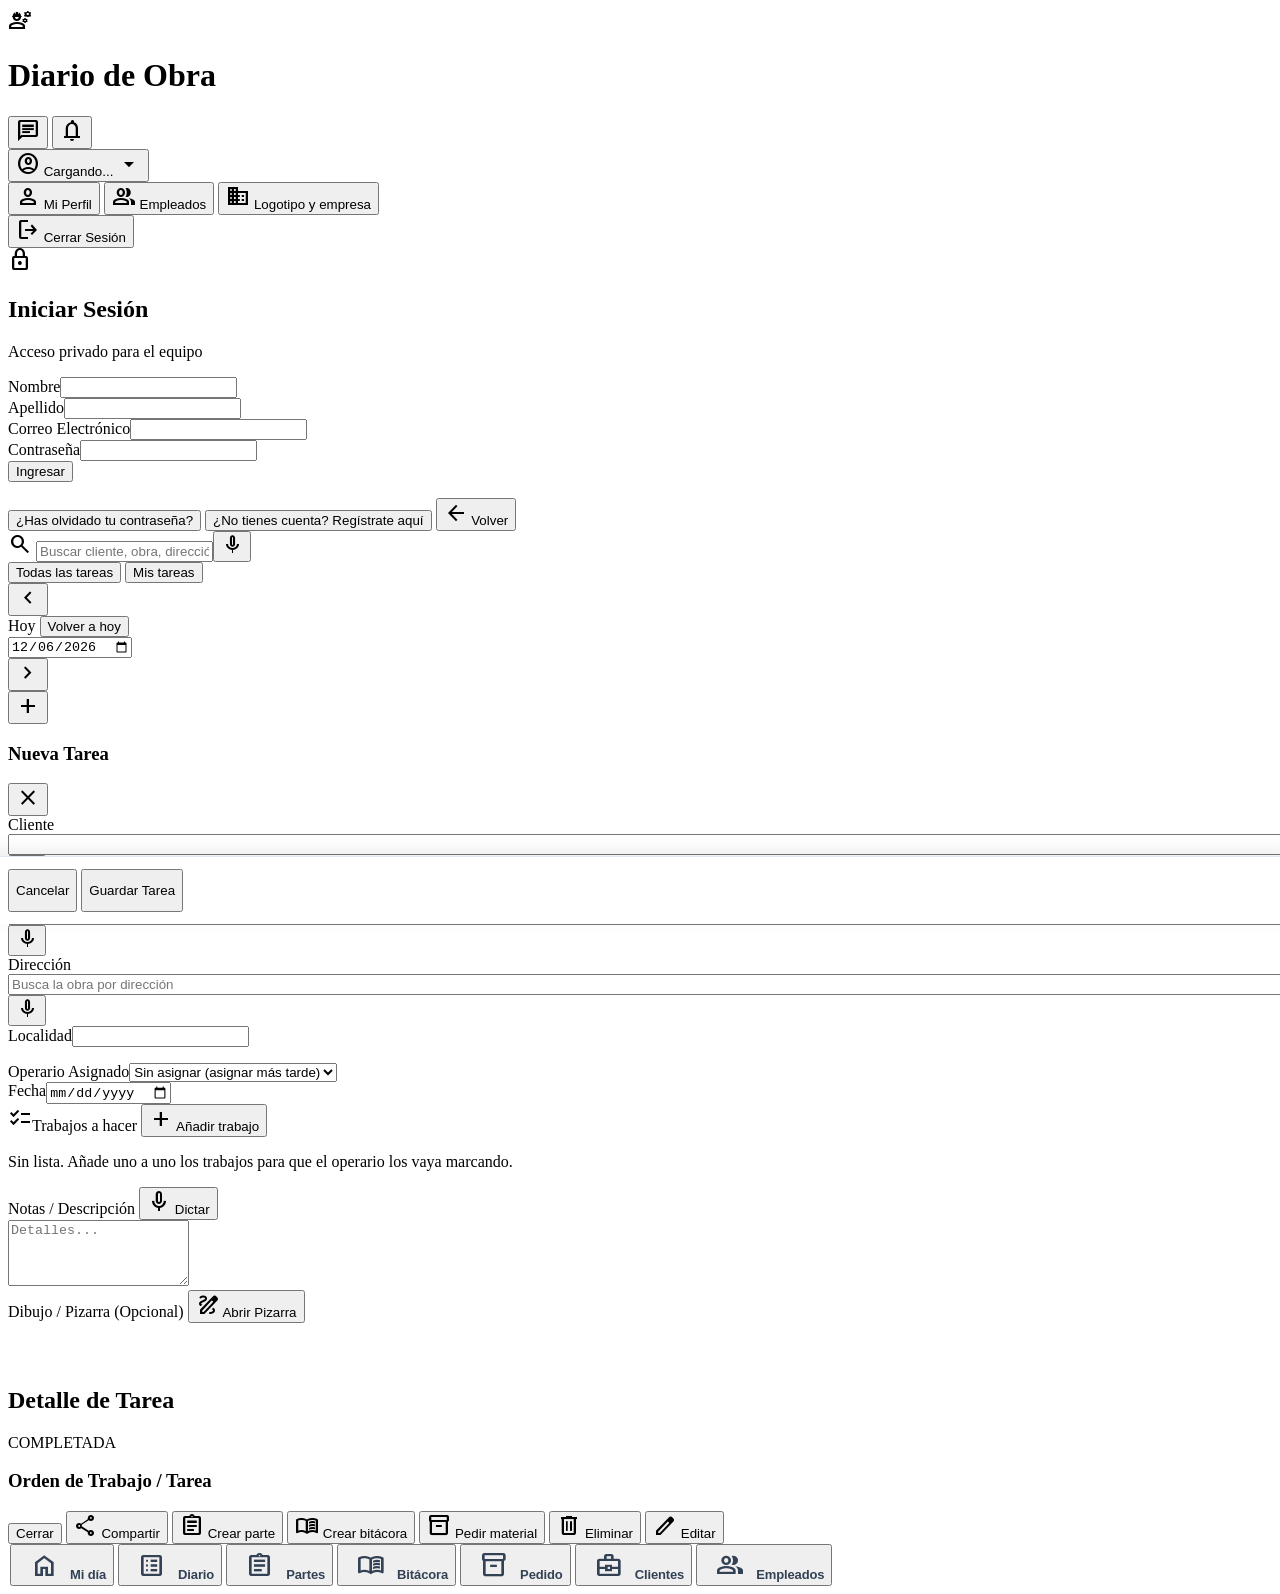
==== commit 30dcaea2: "Diario: lista de trabajos con casillas, color «Falta por completar» y al parte solo los hechos Co-Au" ====
--- a/index.html
+++ b/index.html
@@ -171,6 +171,15 @@
                     <div class="flex flex-col gap-1 flex-1"><label for="tarea-operario" class="text-xs font-medium">Operario Asignado</label><select id="tarea-operario" class="bg-slate-50 dark:bg-zinc-800 border border-slate-300 dark:border-zinc-700 rounded-xl p-3 text-sm"><option value="">Sin asignar (asignar más tarde)</option></select></div>
                     <div class="flex flex-col gap-1 flex-1"><label for="tarea-fecha" class="text-xs font-medium">Fecha</label><input type="date" id="tarea-fecha" required class="bg-slate-50 dark:bg-zinc-800 border border-slate-300 dark:border-zinc-700 rounded-xl p-3 text-sm"></div>
                 </div>
+                <!-- Lista de trabajos con casilla: el operario los marca al hacerlos; al crear el parte pasan solo los hechos -->
+                <div class="flex flex-col gap-2 border-t border-slate-200 dark:border-zinc-800 pt-4">
+                    <div class="flex justify-between items-center">
+                        <span class="text-xs font-medium flex items-center gap-1"><span class="material-symbols-outlined text-[16px]">checklist</span>Trabajos a hacer</span>
+                        <button type="button" id="btn-add-subtarea" class="text-xs bg-blue-100 text-blue-700 dark:bg-blue-900 dark:text-blue-200 px-3 py-1.5 rounded-full flex items-center gap-1 font-medium hover:bg-blue-200 transition-colors"><span class="material-symbols-outlined text-[16px]">add</span> Añadir trabajo</button>
+                    </div>
+                    <ul id="tarea-subtareas" class="flex flex-col gap-2"></ul>
+                    <p id="tarea-subtareas-vacio" class="text-xs text-slate-500">Sin lista. Añade uno a uno los trabajos para que el operario los vaya marcando.</p>
+                </div>
                 <div class="flex flex-col gap-1 border-t border-slate-200 dark:border-zinc-800 pt-4">
                     <div class="flex justify-between items-center mb-1">
                         <label for="tarea-notas" class="text-xs font-medium">Notas / Descripción</label>
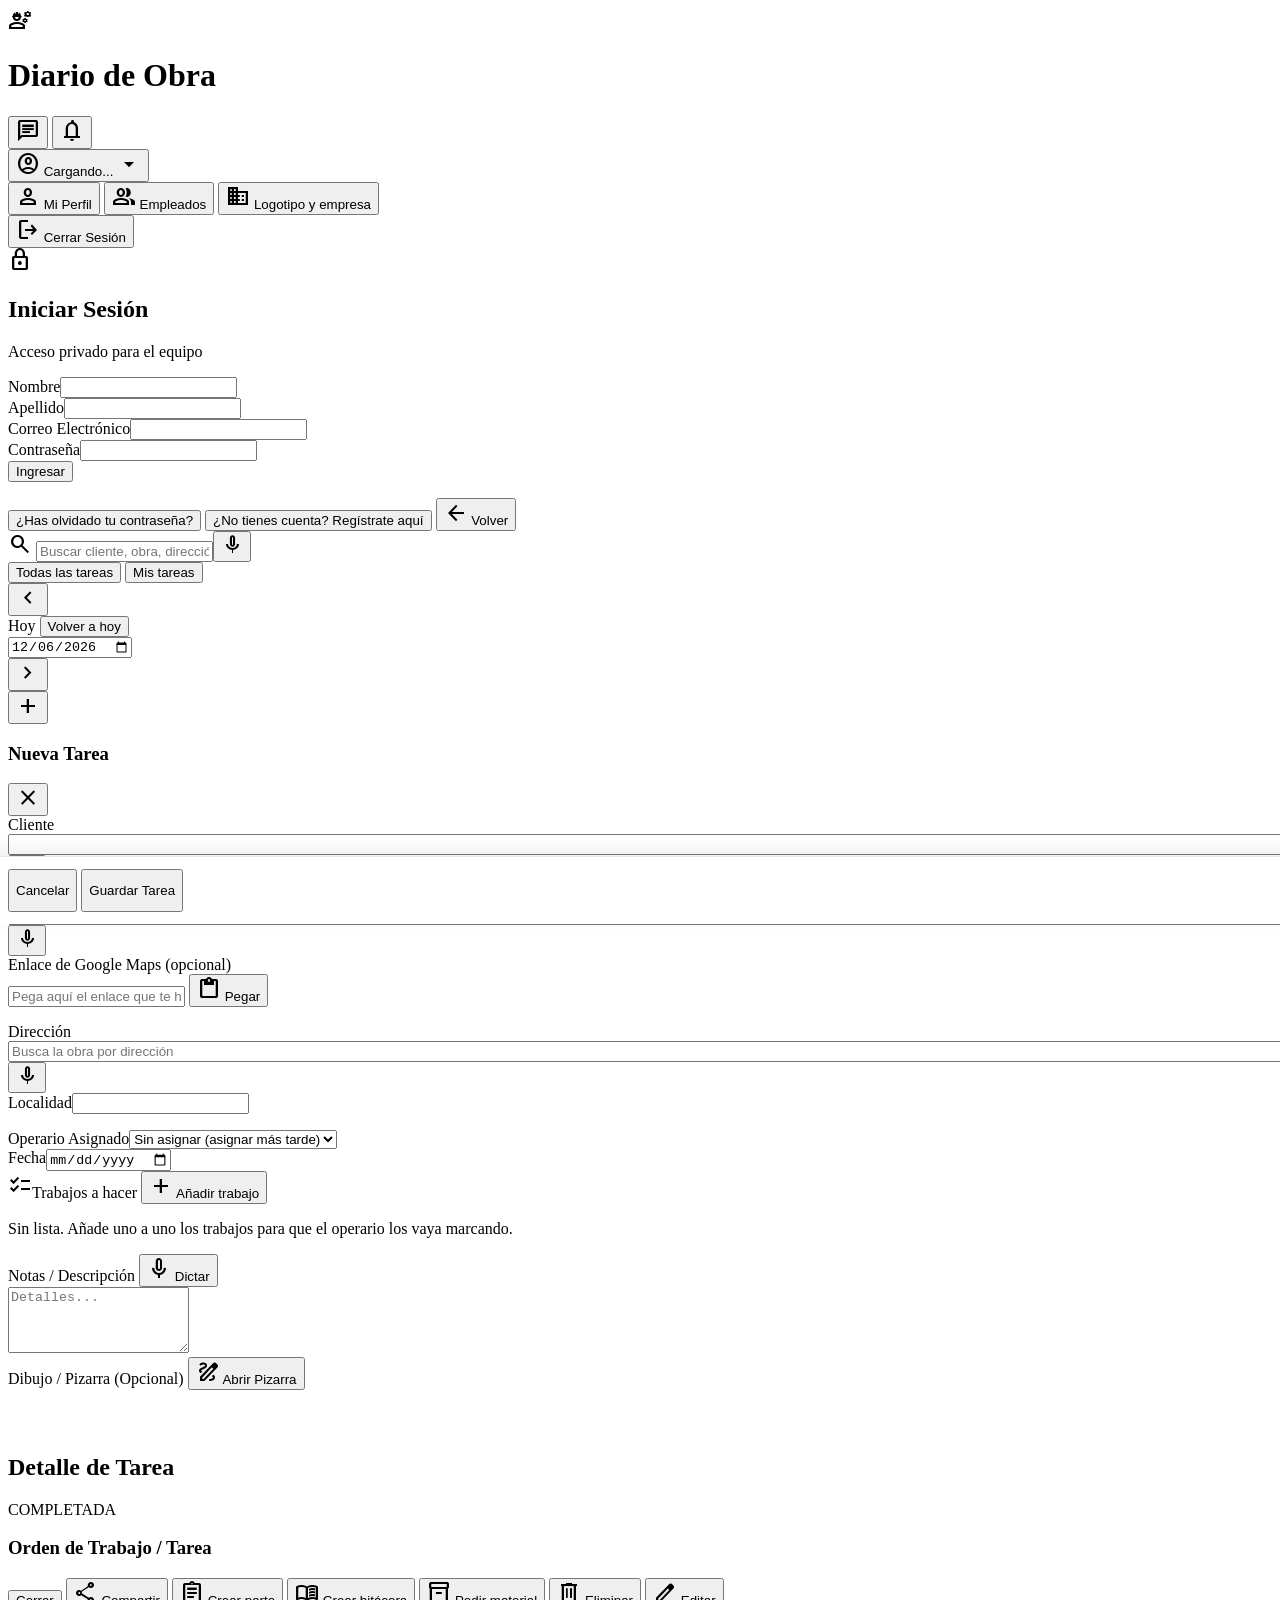
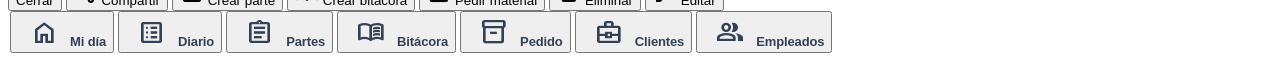
==== commit 45f7b7d4: "Diario: pegar enlace de Google Maps al crear o editar una tarea Rellena dirección y localidad con el" ====
--- a/index.html
+++ b/index.html
@@ -162,6 +162,15 @@
                     <div class="flex flex-col gap-1 flex-1"><label for="tarea-cliente" class="text-xs font-medium">Cliente</label><input type="text" id="tarea-cliente" autocomplete="off" required class="bg-slate-50 dark:bg-zinc-800 border border-slate-300 dark:border-zinc-700 rounded-xl p-3 text-sm"></div>
                     <div class="flex flex-col gap-1 flex-1"><label for="tarea-obra" class="text-xs font-medium">Obra</label><input type="text" id="tarea-obra" autocomplete="off" required class="bg-slate-50 dark:bg-zinc-800 border border-slate-300 dark:border-zinc-700 rounded-xl p-3 text-sm"></div>
                 </div>
+                <!-- Enlace de Google Maps: al pegarlo se rellenan dirección y localidad (igual que en el formulario de obra, ver api/maps.js) -->
+                <div class="flex flex-col gap-1">
+                    <label for="tarea-maps" class="text-xs font-medium">Enlace de Google Maps (opcional)</label>
+                    <div class="flex gap-2">
+                        <input id="tarea-maps" type="text" inputmode="url" autocomplete="off" placeholder="Pega aquí el enlace que te han enviado" class="min-w-0 flex-1 bg-slate-50 dark:bg-zinc-800 border border-slate-300 dark:border-zinc-700 rounded-xl p-3 text-sm">
+                        <button type="button" id="btn-pegar-maps-tarea" class="shrink-0 bg-blue-50 dark:bg-blue-950 text-blue-700 dark:text-blue-300 px-3 rounded-full text-sm font-medium flex items-center gap-1"><span class="material-symbols-outlined text-[18px]">content_paste</span> Pegar</button>
+                    </div>
+                    <p id="tarea-maps-estado" class="hidden text-xs"></p>
+                </div>
                 <div class="flex gap-4 flex-col sm:flex-row">
                     <div class="flex flex-col gap-1 flex-1"><label for="tarea-direccion" class="text-xs font-medium">Dirección</label><input type="text" id="tarea-direccion" required autocomplete="off" placeholder="Busca la obra por dirección" class="read-only:opacity-70 bg-slate-50 dark:bg-zinc-800 border border-slate-300 dark:border-zinc-700 rounded-xl p-3 text-sm"></div>
                     <div class="flex flex-col gap-1 flex-1"><label for="tarea-localidad" class="text-xs font-medium">Localidad</label><input type="text" id="tarea-localidad" required class="read-only:opacity-70 bg-slate-50 dark:bg-zinc-800 border border-slate-300 dark:border-zinc-700 rounded-xl p-3 text-sm"></div>
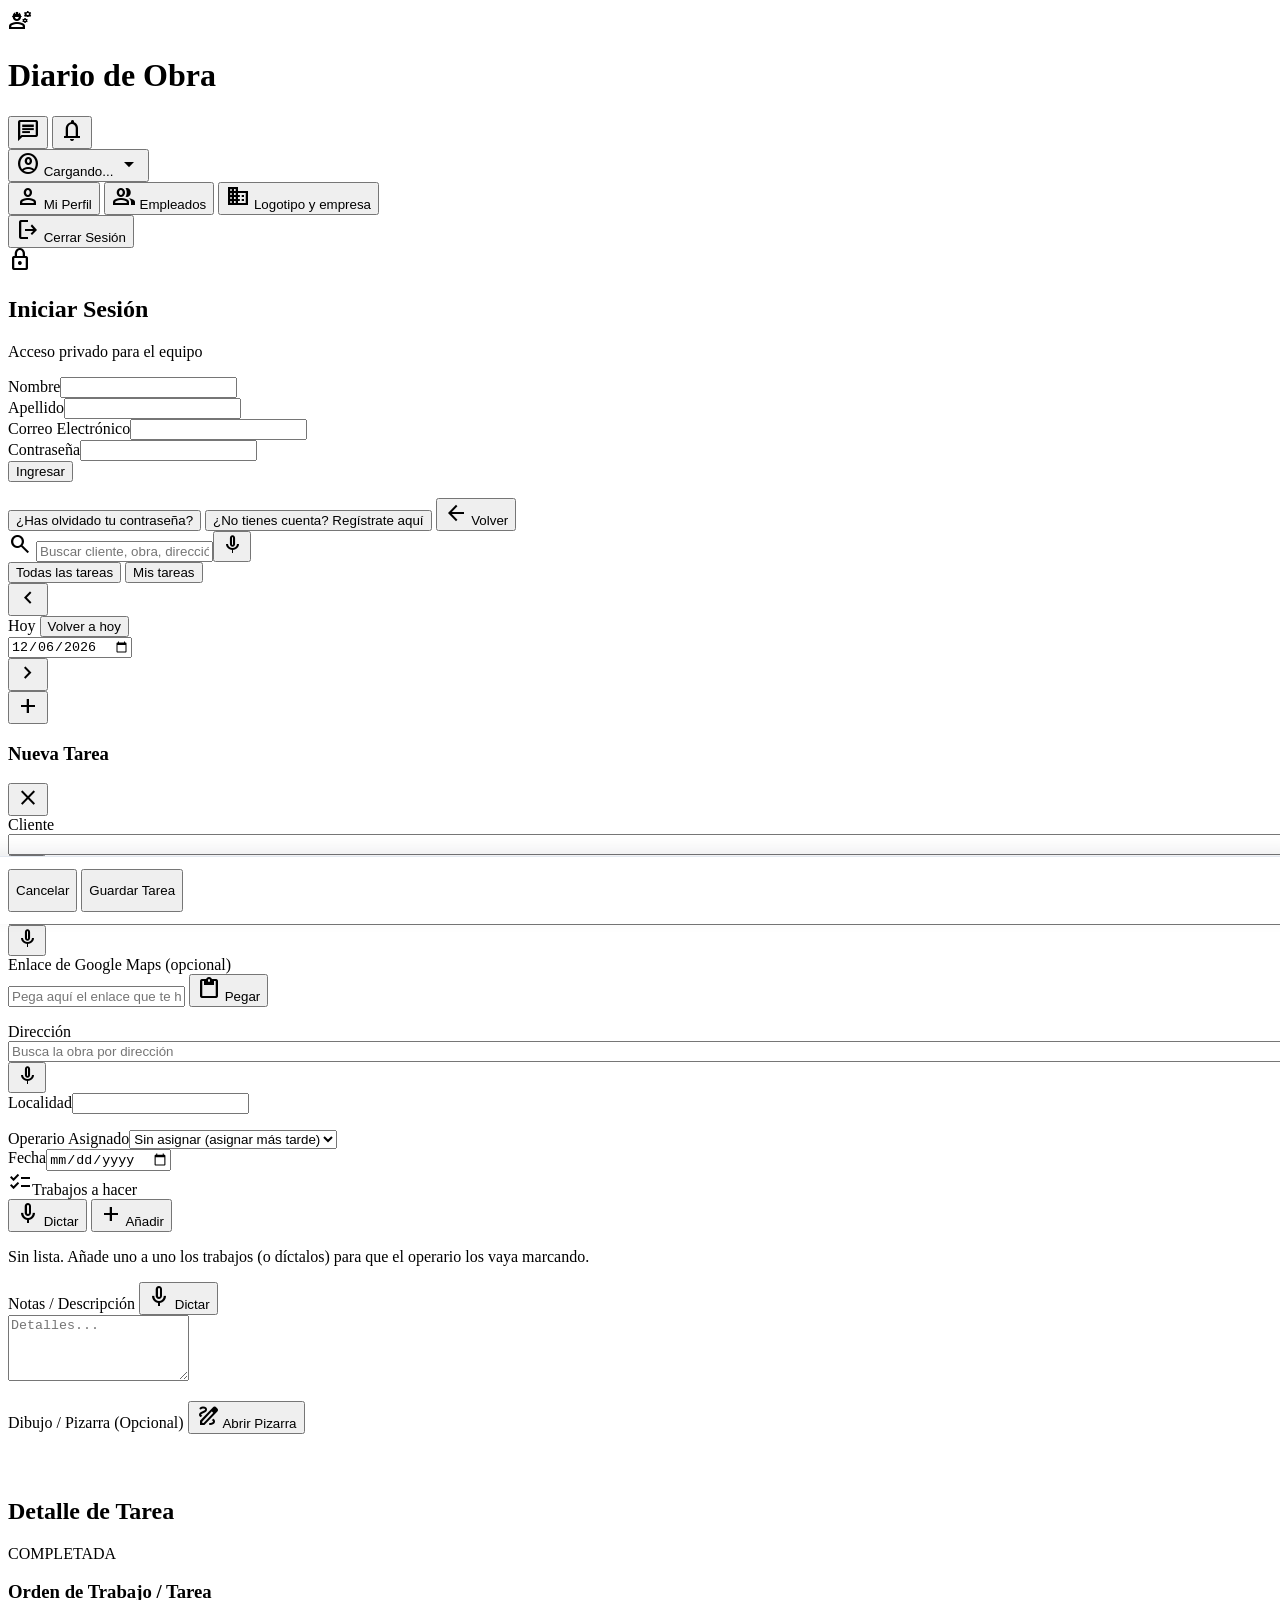
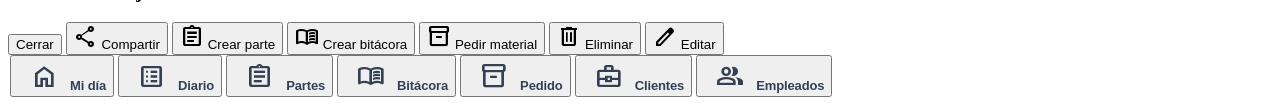
==== commit 431af253: "Diario: dictar por voz los trabajos de la tarea (una línea por frase) y mejorar el dictado de notas " ====
--- a/index.html
+++ b/index.html
@@ -165,7 +165,7 @@
                 <!-- Enlace de Google Maps: al pegarlo se rellenan dirección y localidad (igual que en el formulario de obra, ver api/maps.js) -->
                 <div class="flex flex-col gap-1">
                     <label for="tarea-maps" class="text-xs font-medium">Enlace de Google Maps (opcional)</label>
-                    <div class="flex gap-2">
+                    <div class="flex gap-2 ml-auto">
                         <input id="tarea-maps" type="text" inputmode="url" autocomplete="off" placeholder="Pega aquí el enlace que te han enviado" class="min-w-0 flex-1 bg-slate-50 dark:bg-zinc-800 border border-slate-300 dark:border-zinc-700 rounded-xl p-3 text-sm">
                         <button type="button" id="btn-pegar-maps-tarea" class="shrink-0 bg-blue-50 dark:bg-blue-950 text-blue-700 dark:text-blue-300 px-3 rounded-full text-sm font-medium flex items-center gap-1"><span class="material-symbols-outlined text-[18px]">content_paste</span> Pegar</button>
                     </div>
@@ -182,21 +182,26 @@
                 </div>
                 <!-- Lista de trabajos con casilla: el operario los marca al hacerlos; al crear el parte pasan solo los hechos -->
                 <div class="flex flex-col gap-2 border-t border-slate-200 dark:border-zinc-800 pt-4">
-                    <div class="flex justify-between items-center">
-                        <span class="text-xs font-medium flex items-center gap-1"><span class="material-symbols-outlined text-[16px]">checklist</span>Trabajos a hacer</span>
-                        <button type="button" id="btn-add-subtarea" class="text-xs bg-blue-100 text-blue-700 dark:bg-blue-900 dark:text-blue-200 px-3 py-1.5 rounded-full flex items-center gap-1 font-medium hover:bg-blue-200 transition-colors"><span class="material-symbols-outlined text-[16px]">add</span> Añadir trabajo</button>
-                    </div>
+                    <div class="flex flex-wrap justify-between items-center gap-2">
+                        <span class="text-xs font-medium flex items-center gap-1 whitespace-nowrap"><span class="material-symbols-outlined text-[16px]">checklist</span>Trabajos a hacer</span>
+                        <div class="flex gap-2 ml-auto">
+                        <button type="button" id="btn-dictar-trabajos" class="whitespace-nowrap text-xs bg-blue-100 text-blue-700 dark:bg-blue-900 dark:text-blue-200 px-3 py-1.5 rounded-full flex items-center gap-1 font-medium hover:bg-blue-200 transition-colors"><span class="material-symbols-outlined text-[16px]">mic</span> <span data-txt>Dictar</span></button>
+                        <button type="button" id="btn-add-subtarea" class="whitespace-nowrap text-xs bg-blue-100 text-blue-700 dark:bg-blue-900 dark:text-blue-200 px-3 py-1.5 rounded-full flex items-center gap-1 font-medium hover:bg-blue-200 transition-colors"><span class="material-symbols-outlined text-[16px]">add</span> Añadir</button>
+                        </div>
+                    </div>
+                    <p id="tarea-dictado-trabajos-aviso" class="hidden text-xs text-slate-500" role="status"></p>
                     <ul id="tarea-subtareas" class="flex flex-col gap-2"></ul>
-                    <p id="tarea-subtareas-vacio" class="text-xs text-slate-500">Sin lista. Añade uno a uno los trabajos para que el operario los vaya marcando.</p>
+                    <p id="tarea-subtareas-vacio" class="text-xs text-slate-500">Sin lista. Añade uno a uno los trabajos (o díctalos) para que el operario los vaya marcando.</p>
                 </div>
                 <div class="flex flex-col gap-1 border-t border-slate-200 dark:border-zinc-800 pt-4">
                     <div class="flex justify-between items-center mb-1">
                         <label for="tarea-notas" class="text-xs font-medium">Notas / Descripción</label>
                         <button type="button" id="btn-dictar-voz" class="text-xs bg-blue-100 text-blue-700 dark:bg-blue-900 dark:text-blue-200 px-3 py-1.5 rounded-full flex items-center gap-1 font-medium hover:bg-blue-200 transition-colors">
-                            <span class="material-symbols-outlined text-[16px]">mic</span> Dictar
+                            <span class="material-symbols-outlined text-[16px]">mic</span> <span data-txt>Dictar</span>
                         </button>
                     </div>
                     <textarea id="tarea-notas" rows="4" class="w-full bg-slate-50 dark:bg-zinc-800 border border-slate-300 dark:border-zinc-700 rounded-xl p-3 text-sm" placeholder="Detalles..."></textarea>
+                    <p id="tarea-dictado-notas-aviso" class="hidden text-xs text-slate-500" role="status"></p>
                 </div>
                 <div class="flex flex-col gap-2 border-t border-slate-200 dark:border-zinc-800 pt-4">
                     <div class="flex justify-between items-center">
